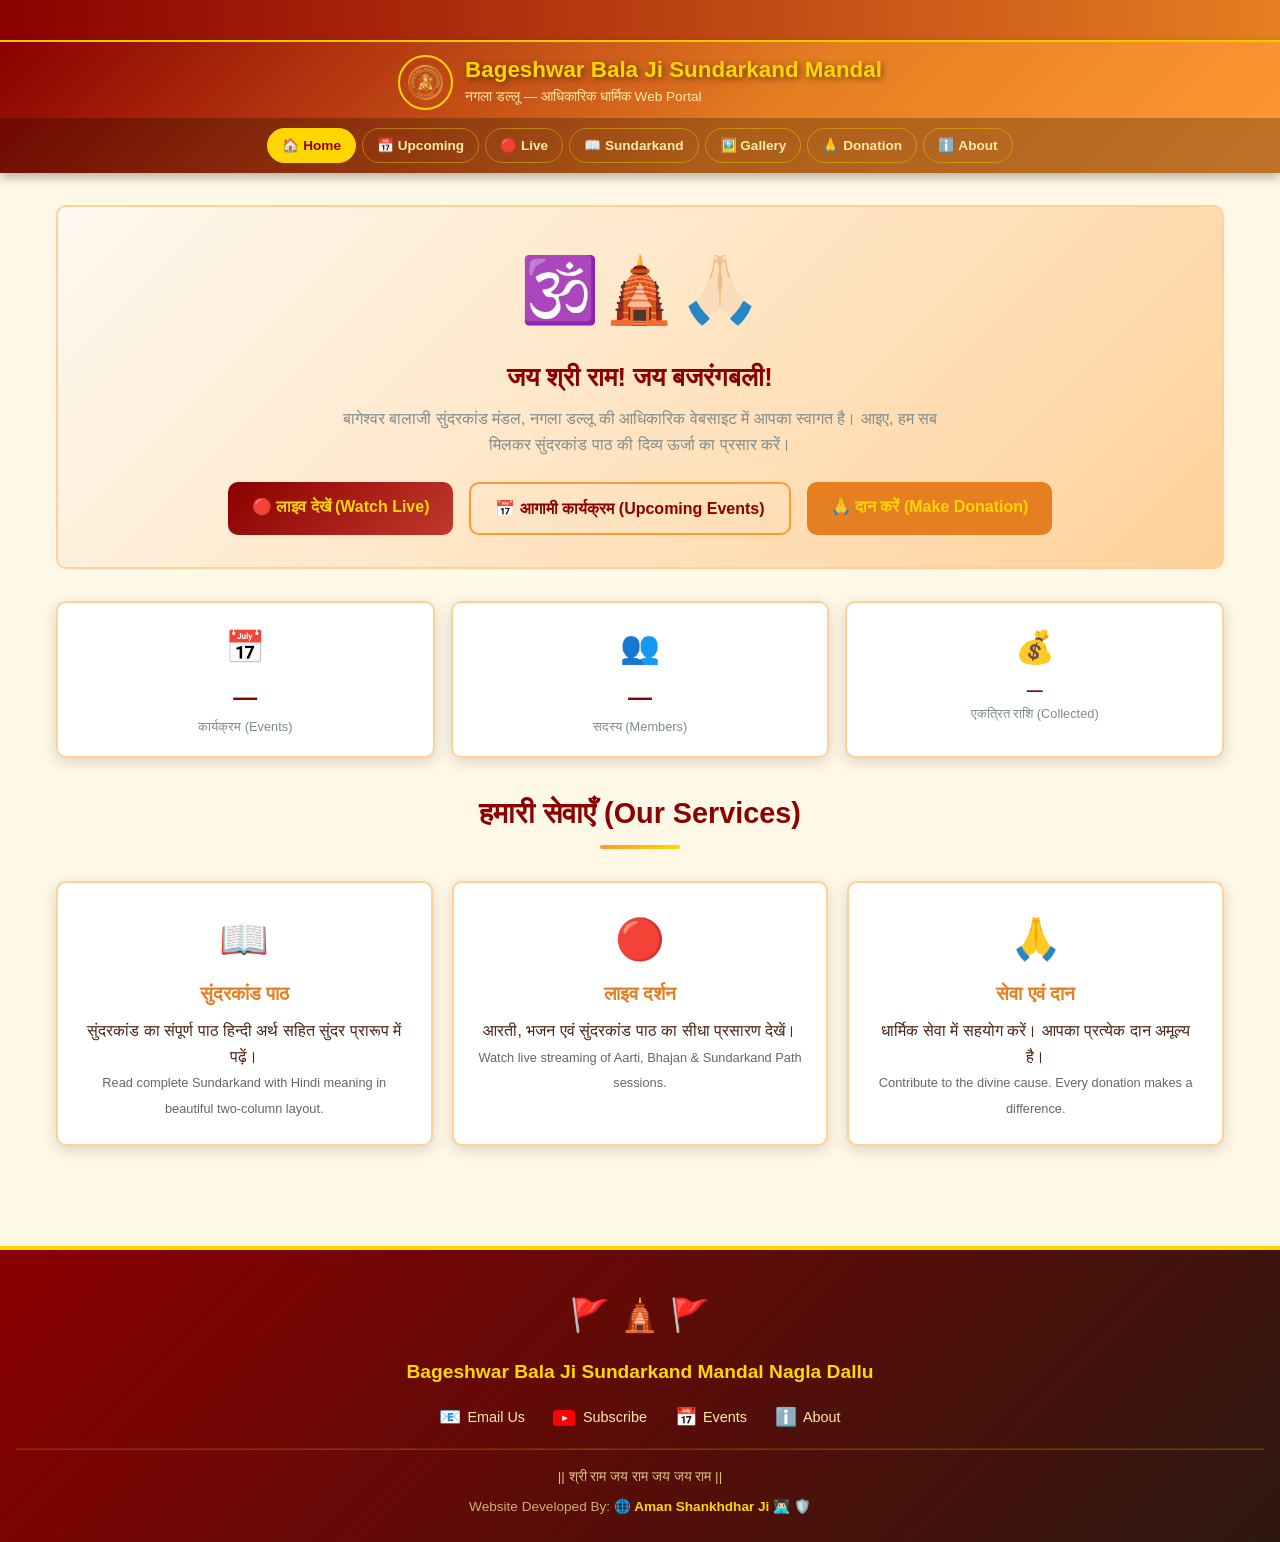
==== index.html @ 4678a565 "Finally Update index.html" ====
<!DOCTYPE html>
<html lang="hi">
  <head>
    <meta charset="UTF-8" />
    <meta name="viewport" content="width=device-width, initial-scale=1.0" />
    <meta name="description" content="बागेश्वर बालाजी सुंदरकांड मंडल, नगला डल्लू की आधिकारिक धार्मिक वेबसाइट। सुंदरकांड पाठ, लाइव दर्शन, कार्यक्रम एवं सेवा संबंधी जानकारी यहाँ उपलब्ध है।" />
    <title>बागेश्वर बालाजी सुंदरकांड मंडल, नगला डल्लू</title>
    <link rel="stylesheet" href="css/style.css" />
    <link rel="icon" href="assets/logo.png" type="image/png" />
  </head>
  <body>
    <!-- ─── ANNOUNCEMENT BAR ─── -->
    <div class="announcement-bar">
      <span class="marquee-text" id="marquee-text">
      🚩 जय श्री राम! बागेश्वर बालाजी सुंदरकांड मंडल, नगला डल्लू में आपका स्वागत है 🚩
      </span>
    </div>

    <!-- ─── HEADER ─── -->
    <header>
      <div class="header-top">
        <img
          src="assets/hanuman-banner.jpg"
          alt="Hanuman Banner"
          class="header-banner-img"
          onerror="this.style.display='none'"
        />
        <div class="header-logo-row">
          <img
            src="assets/logo.png"
            alt="Mandal Logo"
            class="header-logo"
            onerror="this.outerHTML='<span class=\'header-logo-fallback\'>🚩</span>'"
          />
          <div class="header-title-block">
            <div class="header-title">Bageshwar Bala Ji Sundarkand Mandal</div>
            <div class="header-subtitle">नगला डल्लू — आधिकारिक धार्मिक Web Portal</div>
          </div>
        </div>
      </div>
      <nav>
        <a href="index.html" class="active">🏠 Home</a>
        <a href="upcoming.html">📅 Upcoming</a>
        <a href="live.html">🔴 Live</a>
        <a href="sundarkand.html">📖 Sundarkand</a>
        <a href="gallery.html">🖼️ Gallery</a>
        <a href="donation.html">🙏 Donation</a>
        <a href="about.html">ℹ️ About</a>
        
      </nav>
    </header>

    <!-- ─── MAIN CONTENT ─── -->
    <main>
      <!-- Hero Section -->
      <div class="hero-section">
        <div class="hero-icon">🕉️🛕🙏🏻</div>
        <h1 class="hero-title">जय श्री राम! जय बजरंगबली!</h1>
        <p class="hero-text">
          बागेश्वर बालाजी सुंदरकांड मंडल, नगला डल्लू की आधिकारिक वेबसाइट में आपका स्वागत है।  
आइए, हम सब मिलकर सुंदरकांड पाठ की दिव्य ऊर्जा का प्रसार करें।
        </p>
        <div class="home-cta-row">
          <a href="live.html" class="btn btn-primary" style="width:auto; text-decoration:none;">
            🔴 लाइव देखें (Watch Live)
          </a>
          <a href="upcoming.html" class="btn btn-secondary" style="text-decoration:none;">
            📅 आगामी कार्यक्रम (Upcoming Events)
          </a>
          <a href="donation.html" class="btn btn-primary" style="width:auto; background:var(--saffron-dark); text-decoration:none;">
            🙏 दान करें (Make Donation)
          </a>
        </div>
      </div>

      <!-- Quick Stats -->
      <div class="stats-row">
        <div class="stat-box">
          <div class="stat-icon">📅</div>
          <div class="stat-number" id="stat-events">—</div>
          <div class="stat-label">कार्यक्रम (Events)</div>
        </div>
        <div class="stat-box">
          <div class="stat-icon">👥</div>
          <div class="stat-number" id="stat-members">—</div>
          <div class="stat-label">सदस्य (Members)</div>
        </div>
        <div class="stat-box">
          <div class="stat-icon">💰</div>
          <div class="stat-number" id="stat-collection" style="font-size:1rem;">—</div>
          <div class="stat-label">एकत्रित राशि (Collected)</div>
        </div>
      </div>

      <!-- Quick Navigation Cards -->
      <h2 class="section-title">हमारी सेवाएँ (Our Services)</h2>
      <div class="grid-3">
        <a href="sundarkand.html" class="card" style="text-align:center; text-decoration:none; display:block;">
          <div style="font-size:2.5rem; margin-bottom:0.5rem;">📖</div>
          <h3 class="card-title">सुंदरकांड पाठ</h3>
          <p style="line-height:1.6;">
  सुंदरकांड का संपूर्ण पाठ हिन्दी अर्थ सहित सुंदर प्रारूप में पढ़ें।
  <br>
  <span style="font-size:0.8rem; color:#666;">
     Read complete Sundarkand with Hindi meaning in beautiful two-column layout.
  </span>
</p>
        </a>
        <a href="live.html" class="card" style="text-align:center; text-decoration:none; display:block;">
          <div style="font-size:2.5rem; margin-bottom:0.5rem;">🔴</div>
          <h3 class="card-title">लाइव दर्शन</h3>
          <p style="line-height:1.6;">
  आरती, भजन एवं सुंदरकांड पाठ का सीधा प्रसारण देखें।
  <br>
  <span style="font-size:0.8rem; color:#666;">
    Watch live streaming of Aarti, Bhajan & Sundarkand Path sessions.
  </span>
          </p>
        </a>
        <a href="donation.html" class="card" style="text-align:center; text-decoration:none; display:block;">
          <div style="font-size:2.5rem; margin-bottom:0.5rem;">🙏</div>
          <h3 class="card-title">सेवा एवं दान</h3>
          <p style="line-height:1.6;">
  धार्मिक सेवा में सहयोग करें। आपका प्रत्येक दान अमूल्य है।
  <br>
  <span style="font-size:0.8rem; color:#666;">
    Contribute to the divine cause. Every donation makes a difference.
  </span>
          </p>
        </a>
      </div>
    </main>

    <!-- ─── FOOTER ─── -->
    <footer>
      <div class="footer-logo-row">
        <span class="footer-icon">🚩</span>
        <span class="footer-icon">🛕</span>
        <span class="footer-icon">🚩</span>
      </div>
      <div class="footer-mandal-name">Bageshwar Bala Ji Sundarkand Mandal Nagla Dallu</div>
      <div class="footer-links" 
     style="display:flex; justify-content:center; align-items:center; gap:28px; flex-wrap:wrap;">

  <!-- Email -->
  <a href="mailto:balajisundarkandnagladallu@gmail.com"
     style="display:flex; align-items:center; gap:6px; text-decoration:none;">
    <span style="font-size:18px;">📧</span>
    <span>Email Us</span>
  </a>

  <!-- YouTube -->
  <a href="https://www.youtube.com/@balajisundarkand"
     target="_blank" 
     rel="noopener"
     style="display:flex; align-items:center; gap:8px; text-decoration:none;">

    <!-- YouTube SVG Logo -->
    <svg viewBox="0 0 120 90"
         style="width:22px; height:auto; display:block;">
      <rect width="120" height="90" rx="20" fill="#FF0000"/>
      <polygon points="50,30 50,60 80,45" fill="white"/>
    </svg>

    <span>Subscribe</span>
  </a>

  <!-- Events -->
  <a href="upcoming.html"
     style="display:flex; align-items:center; gap:6px; text-decoration:none;">
    <span style="font-size:18px;">📅</span>
    <span>Events</span>
  </a>

  <!-- About -->
  <a href="about.html"
     style="display:flex; align-items:center; gap:6px; text-decoration:none;">
    <span style="font-size:18px;">ℹ️</span>
    <span>About</span>
  </a>

</div>
      <hr class="footer-divider" />
      <p style="font-size:0.85rem; opacity:0.8;">
        || श्री राम जय राम जय जय राम ||
      </p>
      <div class="footer-credit">Website Developed By: <strong> <a href="admin-login.html">🌐 Aman Shankhdhar Ji 👨🏻‍💻 🛡️</a></strong></div>
    </footer>

    <script type="module" src="js/home.js"></script>
  </body>
</html>
---- css/style.css ----
/* ============================================
   Bageshwar Bala Ji Sundarkand Mandal
   Main Stylesheet - Saffron & Gold Theme
   ============================================ */

/* CSS Variables */
:root {
  --saffron: #ff9933;
  --saffron-dark: #e67e22;
  --saffron-light: #ffd199;
  --gold: #ffd700;
  --gold-light: #ffeaa7;
  --red-dark: #8b0000;
  --red-medium: #c0392b;
  --bg-light: #fff8e7;
  --bg-cream: #fef9f0;
  --text-main: #4a2311;
  --text-muted: #7f8c8d;
  --white: #ffffff;
  --shadow: 0 4px 15px rgba(0, 0, 0, 0.15);
  --border-radius: 10px;
  --transition: all 0.3s ease;
}

/* ============================================
   RESET & BASE
   ============================================ */
*,
*::before,
*::after {
  box-sizing: border-box;
  margin: 0;
  padding: 0;
}

html {
  scroll-behavior: smooth;
}

body {
  font-family: "Segoe UI", Tahoma, Geneva, Verdana, sans-serif;
  background-color: var(--bg-light);
  color: var(--text-main);
  overflow-x: hidden;
  line-height: 1.6;
}

a {
  text-decoration: none;
  color: inherit;
}

img {
  max-width: 100%;
  display: block;
}

/* ============================================
   ANNOUNCEMENT BANNER
   ============================================ */
.announcement-bar {
  background: linear-gradient(90deg, var(--red-dark), var(--saffron-dark));
  color: var(--gold);
  padding: 8px 0;
  font-weight: bold;
  font-size: 0.95rem;
  white-space: nowrap;
  overflow: hidden;
  border-bottom: 2px solid var(--gold);
}

.announcement-bar .marquee-text {
  display: inline-block;
  animation: marqueeScroll 20s linear infinite;
  padding-left: 100%;
}

@keyframes marqueeScroll {
  0% {
    transform: translateX(0);
  }
  100% {
    transform: translateX(-100%);
  }
}

/* ============================================
   HEADER
   ============================================ */
header {
  background: linear-gradient(135deg, var(--red-dark) 0%, var(--saffron-dark) 60%, var(--saffron) 100%);
  color: var(--gold);
  text-align: center;
  position: sticky;
  top: 0;
  z-index: 999;
  box-shadow: 0 4px 10px rgba(0, 0, 0, 0.3);
}

.header-top {
  padding: 0.8rem 1rem 0.5rem;
}

.header-banner-img {
  width: 100%;
  max-height: 100px;
  object-fit: cover;
  border-radius: 0 0 8px 8px;
  margin-bottom: 0.5rem;
}

.header-logo-row {
  display: flex;
  align-items: center;
  justify-content: center;
  gap: 12px;
  flex-wrap: wrap;
}

.header-logo {
  width: 55px;
  height: 55px;
  border-radius: 50%;
  border: 2px solid var(--gold);
  object-fit: cover;
}

.header-logo-fallback {
  font-size: 2.5rem;
}

.header-title-block {
  text-align: left;
}

.header-title {
  font-size: 1.4rem;
  font-weight: 900;
  text-shadow: 2px 2px 6px rgba(0, 0, 0, 0.5);
  line-height: 1.2;
  color: var(--gold);
}

.header-subtitle {
  font-size: 0.85rem;
  color: var(--gold-light);
  margin-top: 2px;
}

/* ============================================
   NAVIGATION
   ============================================ */
nav {
  background: rgba(0, 0, 0, 0.25);
  padding: 0.6rem 0.5rem;
  display: flex;
  flex-wrap: wrap;
  justify-content: center;
  gap: 6px;
}

nav a {
  color: var(--gold-light);
  border: 1px solid rgba(255, 215, 0, 0.4);
  padding: 6px 14px;
  border-radius: 20px;
  font-size: 0.85rem;
  font-weight: 600;
  transition: var(--transition);
  white-space: nowrap;
}

nav a:hover,
nav a.active {
  background-color: var(--gold);
  color: var(--red-dark);
  border-color: var(--gold);
}

/* ============================================
   MAIN CONTENT AREA
   ============================================ */
main {
  max-width: 1200px;
  margin: 0 auto;
  padding: 2rem 1rem;
  min-height: calc(100vh - 300px);
}

/* ============================================
   SECTION TITLES
   ============================================ */
.section-title {
  text-align: center;
  color: var(--red-dark);
  font-size: 1.8rem;
  font-weight: 800;
  margin-bottom: 2rem;
  position: relative;
  padding-bottom: 0.8rem;
}

.section-title::after {
  content: "";
  position: absolute;
  bottom: 0;
  left: 50%;
  transform: translateX(-50%);
  width: 80px;
  height: 4px;
  background: linear-gradient(90deg, var(--saffron), var(--gold));
  border-radius: 2px;
}

/* ============================================
   CARDS
   ============================================ */
.card {
  background: var(--white);
  border: 2px solid var(--saffron-light);
  border-radius: var(--border-radius);
  padding: 1.5rem;
  margin-bottom: 1.2rem;
  box-shadow: var(--shadow);
  transition: var(--transition);
}

.card:hover {
  transform: translateY(-2px);
  box-shadow: 0 8px 25px rgba(0, 0, 0, 0.2);
  border-color: var(--saffron);
}

.card-title {
  font-size: 1.2rem;
  font-weight: 700;
  color: var(--saffron-dark);
  margin-bottom: 0.5rem;
}

.card-meta {
  font-size: 0.9rem;
  color: var(--text-muted);
  margin-bottom: 0.3rem;
}

/* ============================================
   BUTTONS
   ============================================ */
.btn {
  display: inline-block;
  padding: 0.75rem 1.5rem;
  border-radius: var(--border-radius);
  font-size: 1rem;
  font-weight: 700;
  cursor: pointer;
  transition: var(--transition);
  border: none;
  text-align: center;
}

.btn-primary {
  background: linear-gradient(135deg, var(--red-dark), var(--red-medium));
  color: var(--gold);
  width: 100%;
}

.btn-primary:hover {
  background: linear-gradient(135deg, var(--saffron-dark), var(--saffron));
  color: var(--white);
  transform: translateY(-1px);
}

.btn-secondary {
  background: transparent;
  color: var(--red-dark);
  border: 2px solid var(--saffron);
}

.btn-secondary:hover {
  background: var(--saffron);
  color: var(--white);
}

.btn-success {
  background: #27ae60;
  color: var(--white);
  padding: 0.4rem 1rem;
  font-size: 0.85rem;
  border-radius: 5px;
  border: none;
  cursor: pointer;
}

.btn-success:hover {
  background: #1e8449;
}

.btn-danger {
  background: #e74c3c;
  color: var(--white);
  padding: 0.4rem 1rem;
  font-size: 0.85rem;
  border-radius: 5px;
  border: none;
  cursor: pointer;
}

.btn-sm {
  padding: 0.4rem 1rem;
  font-size: 0.85rem;
  width: auto;
}

/* ============================================
   FORMS
   ============================================ */
.form-group {
  margin-bottom: 1.2rem;
}

.form-group label {
  display: block;
  margin-bottom: 0.4rem;
  font-weight: 600;
  color: var(--red-dark);
  font-size: 0.95rem;
}

.form-control {
  width: 100%;
  padding: 0.75rem 1rem;
  border: 2px solid var(--saffron-light);
  border-radius: 8px;
  font-size: 1rem;
  color: var(--text-main);
  background: var(--white);
  transition: var(--transition);
  outline: none;
}

.form-control:focus {
  border-color: var(--saffron);
  box-shadow: 0 0 0 3px rgba(255, 153, 51, 0.2);
}

.form-check {
  display: flex;
  align-items: center;
  gap: 0.5rem;
  margin-bottom: 1rem;
}

.form-check input[type="checkbox"] {
  width: 18px;
  height: 18px;
  cursor: pointer;
  accent-color: var(--saffron);
}

.form-check label {
  font-size: 0.95rem;
  cursor: pointer;
}

.form-error {
  color: #e74c3c;
  font-size: 0.85rem;
  margin-top: 0.3rem;
  display: none;
}

/* ============================================
   GRIDS
   ============================================ */
.grid-2 {
  display: grid;
  grid-template-columns: 1fr;
  gap: 1.5rem;
}

.grid-3 {
  display: grid;
  grid-template-columns: 1fr;
  gap: 1.2rem;
}

@media (min-width: 640px) {
  .grid-2 {
    grid-template-columns: repeat(2, 1fr);
  }
  .grid-3 {
    grid-template-columns: repeat(2, 1fr);
  }
}

@media (min-width: 1024px) {
  .grid-3 {
    grid-template-columns: repeat(3, 1fr);
  }
}

/* ============================================
   BADGES & STATUS
   ============================================ */
.badge {
  display: inline-block;
  padding: 3px 10px;
  border-radius: 20px;
  font-size: 0.78rem;
  font-weight: 700;
  text-transform: uppercase;
}

.badge-pending {
  background: #f39c12;
  color: var(--white);
}

.badge-verified {
  background: #27ae60;
  color: var(--white);
}

.badge-online {
  background: #2980b9;
  color: var(--white);
}

.badge-offline {
  background: #7f8c8d;
  color: var(--white);
}

/* ============================================
   LOADING SPINNER
   ============================================ */
.loading-container {
  text-align: center;
  padding: 3rem;
  color: var(--text-muted);
}

.spinner {
  width: 50px;
  height: 50px;
  border: 5px solid var(--saffron-light);
  border-top-color: var(--saffron);
  border-radius: 50%;
  animation: spin 0.8s linear infinite;
  margin: 0 auto 1rem;
}

@keyframes spin {
  to {
    transform: rotate(360deg);
  }
}

/* ============================================
   ALERTS / TOAST
   ============================================ */
.alert {
  padding: 1rem 1.2rem;
  border-radius: 8px;
  margin-bottom: 1rem;
  font-weight: 600;
  display: flex;
  align-items: center;
  gap: 0.5rem;
}

.alert-success {
  background: #d5f5e3;
  color: #1e8449;
  border-left: 4px solid #27ae60;
}

.alert-error {
  background: #fadbd8;
  color: #922b21;
  border-left: 4px solid #e74c3c;
}

.alert-info {
  background: #d6eaf8;
  color: #1a5276;
  border-left: 4px solid #2980b9;
}

/* Toast Notification */
.toast {
  position: fixed;
  bottom: 20px;
  right: 20px;
  background: var(--red-dark);
  color: var(--gold);
  padding: 1rem 1.5rem;
  border-radius: 8px;
  box-shadow: 0 5px 20px rgba(0, 0, 0, 0.3);
  z-index: 9999;
  font-weight: 600;
  transform: translateY(100px);
  opacity: 0;
  transition: all 0.4s ease;
  max-width: 300px;
}

.toast.show {
  transform: translateY(0);
  opacity: 1;
}

/* ============================================
   HOME PAGE
   ============================================ */
.hero-section {
  text-align: center;
  padding: 2rem 1rem;
  background: linear-gradient(135deg, var(--bg-cream), var(--saffron-light));
  border-radius: var(--border-radius);
  border: 2px solid var(--saffron-light);
  margin-bottom: 2rem;
}

.hero-icon {
  font-size: 4rem;
  margin-bottom: 1rem;
  animation: pulse 2s infinite;
}

@keyframes pulse {
  0%, 100% { transform: scale(1); }
  50% { transform: scale(1.08); }
}

.hero-title {
  font-size: 1.6rem;
  color: var(--red-dark);
  font-weight: 800;
  margin-bottom: 0.5rem;
}

.hero-text {
  color: var(--text-muted);
  font-size: 1rem;
  max-width: 600px;
  margin: 0 auto 1.5rem;
}

.home-cta-row {
  display: flex;
  gap: 1rem;
  justify-content: center;
  flex-wrap: wrap;
}

.home-cta-row .btn {
  min-width: 160px;
  width: auto;
}

.stats-row {
  display: grid;
  grid-template-columns: repeat(3, 1fr);
  gap: 1rem;
  margin-bottom: 2rem;
}

.stat-box {
  background: var(--white);
  border: 2px solid var(--saffron-light);
  border-radius: var(--border-radius);
  padding: 1.2rem;
  text-align: center;
  box-shadow: var(--shadow);
}

.stat-box .stat-icon {
  font-size: 2rem;
  margin-bottom: 0.3rem;
}

.stat-box .stat-number {
  font-size: 1.5rem;
  font-weight: 800;
  color: var(--red-dark);
}

.stat-box .stat-label {
  font-size: 0.8rem;
  color: var(--text-muted);
}

/* ============================================
   LIVE PAGE
   ============================================ */
.live-badge {
  display: inline-block;
  background: #e74c3c;
  color: white;
  padding: 4px 12px;
  border-radius: 20px;
  font-size: 0.8rem;
  font-weight: 700;
  margin-bottom: 1rem;
  animation: blink 1.2s infinite;
}

@keyframes blink {
  0%, 100% { opacity: 1; }
  50% { opacity: 0.4; }
}

.video-embed-wrapper {
  position: relative;
  padding-bottom: 56.25%;
  height: 0;
  overflow: hidden;
  border-radius: var(--border-radius);
  border: 3px solid var(--saffron);
  margin-bottom: 2rem;
}

.video-embed-wrapper iframe {
  position: absolute;
  top: 0;
  left: 0;
  width: 100%;
  height: 100%;
}

.live-soon-box {
  background: linear-gradient(135deg, #1a1a2e, #16213e);
  color: var(--gold);
  border-radius: var(--border-radius);
  padding: 4rem 2rem;
  text-align: center;
  border: 3px solid var(--saffron);
  margin-bottom: 2rem;
}

.live-soon-box .live-icon {
  font-size: 4rem;
  margin-bottom: 1rem;
}

.live-soon-box h3 {
  font-size: 1.5rem;
  color: var(--gold);
  margin-bottom: 0.5rem;
}

.live-soon-box p {
  color: #bdc3c7;
}

.past-live-card {
  background: var(--white);
  border: 2px solid var(--saffron-light);
  border-radius: var(--border-radius);
  overflow: hidden;
  box-shadow: var(--shadow);
  transition: var(--transition);
}

.past-live-card:hover {
  transform: translateY(-3px);
  border-color: var(--saffron);
}

.past-live-thumb {
  background: linear-gradient(135deg, #1a1a2e, #2c3e50);
  height: 140px;
  display: flex;
  align-items: center;
  justify-content: center;
  font-size: 3rem;
  color: var(--gold);
}

.past-live-info {
  padding: 1rem;
}

.past-live-info h4 {
  font-size: 1rem;
  color: var(--text-main);
  margin-bottom: 0.4rem;
}

.past-live-info p {
  font-size: 0.85rem;
  color: var(--text-muted);
  margin-bottom: 0.8rem;
}

/* ============================================
   SUNDARKAND PAGE
   ============================================ */
.sundarkand-controls {
  display: flex;
  flex-wrap: wrap;
  gap: 0.7rem;
  justify-content: center;
  margin-bottom: 1.5rem;
  background: var(--white);
  padding: 1rem;
  border-radius: var(--border-radius);
  border: 2px solid var(--saffron-light);
  box-shadow: var(--shadow);
}

.sundarkand-controls .ctrl-btn {
  background: var(--saffron);
  color: var(--white);
  border: none;
  padding: 0.5rem 1rem;
  border-radius: 20px;
  font-size: 0.9rem;
  font-weight: 600;
  cursor: pointer;
  transition: var(--transition);
}

.sundarkand-controls .ctrl-btn:hover {
  background: var(--saffron-dark);
  transform: scale(1.05);
}

.sundarkand-controls .ctrl-btn.active {
  background: var(--red-dark);
}

.sundarkand-reader {
  background: var(--white);
  border: 2px solid var(--gold);
  border-radius: var(--border-radius);
  padding: 2rem;
  box-shadow: var(--shadow);
  transition: var(--transition);
}

.sundarkand-reader.dark-mode {
  background: #1a1a2e;
  border-color: #34495e;
  color: #ecf0f1;
}

.verse-block {
  padding: 1.5rem 0;
  border-bottom: 1px dashed var(--saffron-light);
}

.verse-block:last-child {
  border-bottom: none;
}

.verse-number {
  background: var(--saffron);
  color: var(--white);
  width: 32px;
  height: 32px;
  border-radius: 50%;
  display: flex;
  align-items: center;
  justify-content: center;
  font-size: 0.85rem;
  font-weight: 700;
  margin-bottom: 1rem;
}

.verse-columns {
  display: grid;
  grid-template-columns: 1fr;
  gap: 1rem;
}

@media (min-width: 768px) {
  .verse-columns {
    grid-template-columns: 1fr 1fr;
    gap: 2rem;
  }
}

.verse-sanskrit {
  font-size: 1.1em;
  color: var(--red-dark);
  font-weight: 600;
  line-height: 1.8;
}

.dark-mode .verse-sanskrit {
  color: var(--gold);
}

.verse-hindi {
  color: var(--text-main);
  line-height: 1.8;
  font-size: 0.95em;
}

.dark-mode .verse-hindi {
  color: #bdc3c7;
}

.verse-divider-label {
  text-align: center;
  font-size: 0.8rem;
  color: var(--text-muted);
  font-weight: 600;
  margin-bottom: 0.5rem;
  text-transform: uppercase;
  letter-spacing: 1px;
}

@media (min-width: 768px) {
  .verse-divider-label {
    display: none;
  }
}

/* ============================================
   GALLERY PAGE
   ============================================ */
.gallery-grid {
  display: grid;
  grid-template-columns: repeat(auto-fill, minmax(220px, 1fr));
  gap: 1.2rem;
}

.gallery-item {
  background: var(--white);
  border: 2px solid var(--saffron-light);
  border-radius: var(--border-radius);
  overflow: hidden;
  box-shadow: var(--shadow);
  transition: var(--transition);
  cursor: pointer;
}

.gallery-item:hover {
  transform: scale(1.03);
  border-color: var(--gold);
}

.gallery-item-img {
  width: 100%;
  height: 200px;
  object-fit: cover;
  display: block;
}

.gallery-item-placeholder {
  width: 100%;
  height: 200px;
  background: linear-gradient(135deg, var(--saffron-light), var(--gold-light));
  display: flex;
  align-items: center;
  justify-content: center;
  font-size: 4rem;
}

.gallery-item-caption {
  padding: 0.7rem 1rem;
  background: var(--saffron);
  color: var(--white);
  font-weight: 600;
  font-size: 0.9rem;
  text-align: center;
}

/* Lightbox */
.lightbox-overlay {
  display: none;
  position: fixed;
  inset: 0;
  background: rgba(0, 0, 0, 0.9);
  z-index: 9999;
  align-items: center;
  justify-content: center;
  flex-direction: column;
  padding: 1rem;
}

.lightbox-overlay.active {
  display: flex;
}

.lightbox-overlay img {
  max-width: 90vw;
  max-height: 80vh;
  border-radius: 8px;
  border: 3px solid var(--gold);
  object-fit: contain;
}

.lightbox-close {
  position: absolute;
  top: 20px;
  right: 25px;
  color: var(--white);
  font-size: 2.5rem;
  cursor: pointer;
  line-height: 1;
}

.lightbox-caption {
  color: var(--gold);
  margin-top: 1rem;
  font-size: 1.1rem;
  font-weight: 600;
  text-align: center;
}

/* ============================================
   DONATION PAGE
   ============================================ */
.donation-total-box {
  background: linear-gradient(135deg, var(--red-dark), var(--saffron-dark));
  color: var(--white);
  padding: 2rem;
  border-radius: var(--border-radius);
  text-align: center;
  margin-bottom: 2rem;
  box-shadow: var(--shadow);
}

.donation-total-box .total-label {
  font-size: 1rem;
  opacity: 0.9;
  margin-bottom: 0.5rem;
}

.donation-total-box .total-amount {
  font-size: 2.5rem;
  font-weight: 900;
  color: var(--gold);
}

.donation-total-box .total-sub {
  font-size: 0.85rem;
  opacity: 0.8;
  margin-top: 0.3rem;
}

.donation-card {
  display: flex;
  justify-content: space-between;
  align-items: center;
  flex-wrap: wrap;
  gap: 0.5rem;
}

.donation-card-info h4 {
  font-size: 1rem;
  color: var(--text-main);
}

.donation-card-info p {
  font-size: 0.85rem;
  color: var(--text-muted);
}

.donation-card-amount {
  font-size: 1.3rem;
  font-weight: 800;
  color: var(--red-dark);
}

/* QR Modal */
.modal-overlay {
  display: none;
  position: fixed;
  inset: 0;
  background: rgba(0, 0, 0, 0.8);
  z-index: 9999;
  align-items: center;
  justify-content: center;
}

.modal-overlay.active {
  display: flex;
}

.modal-box {
  background: var(--white);
  border-radius: var(--border-radius);
  padding: 2rem;
  max-width: 420px;
  width: 90%;
  text-align: center;
  border: 3px solid var(--saffron);
  animation: modalPop 0.3s ease;
}

@keyframes modalPop {
  from {
    transform: scale(0.8);
    opacity: 0;
  }
  to {
    transform: scale(1);
    opacity: 1;
  }
}

.modal-box h3 {
  color: var(--red-dark);
  font-size: 1.3rem;
  margin-bottom: 1rem;
}

.qr-image {
  width: 200px;
  height: 200px;
  border: 3px solid var(--saffron);
  border-radius: 8px;
  object-fit: cover;
  margin: 1rem auto;
}

.qr-fallback {
  font-size: 8rem;
  margin: 1rem 0;
  line-height: 1;
}

.modal-box .upi-id {
  background: var(--bg-light);
  padding: 0.5rem 1rem;
  border-radius: 5px;
  font-weight: 700;
  color: var(--red-dark);
  margin: 1rem 0;
  font-size: 1.1rem;
  border: 1px dashed var(--saffron);
}

.modal-box p {
  color: var(--text-muted);
  font-size: 0.9rem;
  margin-bottom: 1.5rem;
}

/* ============================================
   ABOUT PAGE
   ============================================ */
.member-card {
  background: var(--white);
  border: 2px solid var(--saffron-light);
  border-radius: var(--border-radius);
  padding: 1.5rem;
  text-align: center;
  box-shadow: var(--shadow);
  transition: var(--transition);
}

.member-card:hover {
  border-color: var(--saffron);
  transform: translateY(-3px);
}

.member-photo-wrap {
  width: 100px;
  height: 100px;
  border-radius: 50%;
  border: 3px solid var(--saffron);
  overflow: hidden;
  margin: 0 auto 1rem;
  background: var(--saffron-light);
  display: flex;
  align-items: center;
  justify-content: center;
  font-size: 2.5rem;
}

.member-photo-wrap img {
  width: 100%;
  height: 100%;
  object-fit: cover;
}

.member-name {
  font-size: 1rem;
  font-weight: 700;
  color: var(--text-main);
  margin-bottom: 0.3rem;
}

.member-position {
  font-size: 0.85rem;
  color: var(--saffron-dark);
  font-weight: 600;
  margin-bottom: 0.3rem;
}

.member-contact {
  font-size: 0.82rem;
  color: var(--text-muted);
}

.about-info-box {
  background: linear-gradient(135deg, var(--bg-cream), var(--saffron-light));
  border: 2px solid var(--saffron-light);
  border-radius: var(--border-radius);
  padding: 2rem;
  margin-bottom: 2rem;
  text-align: center;
}

.about-info-box h3 {
  color: var(--red-dark);
  font-size: 1.4rem;
  margin-bottom: 1rem;
}

.about-info-box p {
  color: var(--text-main);
  line-height: 1.8;
  margin-bottom: 0.8rem;
}

/* ============================================
   ADMIN LOGIN PAGE
   ============================================ */
.admin-login-wrap {
  max-width: 400px;
  margin: 5% auto;
}

.admin-login-header {
  text-align: center;
  margin-bottom: 2rem;
}

.admin-login-header .admin-icon {
  font-size: 4rem;
  margin-bottom: 0.5rem;
}

.admin-login-header h2 {
  color: var(--red-dark);
  font-size: 1.5rem;
}

.admin-login-header p {
  color: var(--text-muted);
  font-size: 0.9rem;
}

/* ============================================
   ADMIN DASHBOARD PAGE
   ============================================ */
.admin-header {
  background: linear-gradient(135deg, var(--red-dark), #2c3e50);
  color: var(--gold);
  padding: 1rem 1.5rem;
  display: flex;
  justify-content: space-between;
  align-items: center;
  flex-wrap: wrap;
  gap: 1rem;
  position: sticky;
  top: 0;
  z-index: 100;
}

.admin-header h1 {
  font-size: 1.2rem;
  font-weight: 700;
}

.admin-stats-grid {
  display: grid;
  grid-template-columns: repeat(2, 1fr);
  gap: 1rem;
  margin-bottom: 2rem;
}

@media (min-width: 768px) {
  .admin-stats-grid {
    grid-template-columns: repeat(4, 1fr);
  }
}

.admin-stat-card {
  background: var(--white);
  border: 2px solid var(--saffron-light);
  border-radius: var(--border-radius);
  padding: 1.2rem;
  text-align: center;
  box-shadow: var(--shadow);
}

.admin-stat-card .a-stat-icon {
  font-size: 2rem;
  margin-bottom: 0.5rem;
}

.admin-stat-card .a-stat-value {
  font-size: 1.5rem;
  font-weight: 800;
  color: var(--red-dark);
}

.admin-stat-card .a-stat-label {
  font-size: 0.78rem;
  color: var(--text-muted);
  font-weight: 600;
}

/* Admin Tabs */
.admin-tabs {
  display: flex;
  flex-wrap: wrap;
  gap: 0.5rem;
  margin-bottom: 2rem;
  border-bottom: 2px solid var(--saffron-light);
  padding-bottom: 0.5rem;
}

.admin-tab-btn {
  background: transparent;
  border: 2px solid var(--saffron-light);
  color: var(--text-main);
  padding: 0.5rem 1rem;
  border-radius: 20px;
  font-size: 0.9rem;
  font-weight: 600;
  cursor: pointer;
  transition: var(--transition);
}

.admin-tab-btn.active,
.admin-tab-btn:hover {
  background: var(--saffron);
  color: var(--white);
  border-color: var(--saffron);
}

.admin-tab-pane {
  display: none;
}

.admin-tab-pane.active {
  display: block;
  animation: fadeIn 0.3s ease;
}

@keyframes fadeIn {
  from { opacity: 0; transform: translateY(5px); }
  to { opacity: 1; transform: translateY(0); }
}

/* Admin Table */
.admin-table-wrap {
  overflow-x: auto;
  border-radius: var(--border-radius);
  border: 2px solid var(--saffron-light);
  box-shadow: var(--shadow);
}

.admin-table {
  width: 100%;
  border-collapse: collapse;
  background: var(--white);
  min-width: 600px;
}

.admin-table thead tr {
  background: linear-gradient(90deg, var(--red-dark), var(--saffron-dark));
}

.admin-table th {
  color: var(--gold);
  font-weight: 700;
  padding: 0.9rem 1rem;
  text-align: left;
  font-size: 0.9rem;
  white-space: nowrap;
}

.admin-table td {
  padding: 0.8rem 1rem;
  border-bottom: 1px solid var(--saffron-light);
  font-size: 0.9rem;
  vertical-align: middle;
}

.admin-table tr:last-child td {
  border-bottom: none;
}

.admin-table tr:nth-child(even) {
  background: var(--bg-cream);
}

.admin-table tr:hover {
  background: var(--saffron-light);
}

/* Admin Form Add */
.admin-form-section {
  background: var(--white);
  border: 2px solid var(--saffron-light);
  border-radius: var(--border-radius);
  padding: 1.5rem;
  margin-bottom: 2rem;
  box-shadow: var(--shadow);
}

.admin-form-section h3 {
  color: var(--red-dark);
  font-size: 1.1rem;
  margin-bottom: 1rem;
  padding-bottom: 0.5rem;
  border-bottom: 2px solid var(--saffron-light);
}

/* ============================================
   FOOTER
   ============================================ */
footer {
  background: linear-gradient(135deg, var(--red-dark), #2c1810);
  color: var(--gold-light);
  text-align: center;
  padding: 2.5rem 1rem 1.5rem;
  margin-top: 3rem;
  border-top: 4px solid var(--gold);
}

.footer-logo-row {
  display: flex;
  align-items: center;
  justify-content: center;
  gap: 10px;
  margin-bottom: 1rem;
}

.footer-logo-row .footer-icon {
  font-size: 2rem;
}

.footer-mandal-name {
  font-size: 1.2rem;
  font-weight: 800;
  color: var(--gold);
  margin-bottom: 1rem;
}

.footer-links {
  display: flex;
  justify-content: center;
  gap: 1.5rem;
  flex-wrap: wrap;
  margin-bottom: 1rem;
}

.footer-links a {
  color: var(--gold-light);
  font-size: 0.9rem;
  transition: var(--transition);
}

.footer-links a:hover {
  color: var(--gold);
  text-decoration: underline;
}

.footer-divider {
  border-color: rgba(255, 215, 0, 0.2);
  margin: 1rem 0;
}

.footer-credit {
  font-size: 0.85rem;
  color: rgba(255, 238, 170, 0.7);
  margin-top: 0.5rem;
}

.footer-credit strong {
  color: var(--gold);
}

/* ============================================
   UTILITY CLASSES
   ============================================ */
.text-center { text-align: center; }
.text-gold { color: var(--gold); }
.text-red { color: var(--red-dark); }
.text-saffron { color: var(--saffron); }
.text-muted { color: var(--text-muted); }
.mt-1 { margin-top: 0.5rem; }
.mt-2 { margin-top: 1rem; }
.mt-3 { margin-top: 1.5rem; }
.mt-4 { margin-top: 2rem; }
.mb-1 { margin-bottom: 0.5rem; }
.mb-2 { margin-bottom: 1rem; }
.mb-3 { margin-bottom: 1.5rem; }
.mb-4 { margin-bottom: 2rem; }
.d-none { display: none !important; }
.d-flex { display: flex; }
.gap-1 { gap: 0.5rem; }
.gap-2 { gap: 1rem; }
.fw-bold { font-weight: 700; }

/* ============================================
   RESPONSIVE OVERRIDES
   ============================================ */
@media (max-width: 480px) {
  .header-title { font-size: 1.1rem; }
  .section-title { font-size: 1.4rem; }
  .donation-total-box .total-amount { font-size: 2rem; }
  .stats-row { grid-template-columns: repeat(3, 1fr); }
  .stat-box .stat-number { font-size: 1.2rem; }
  main { padding: 1.5rem 0.8rem; }
}
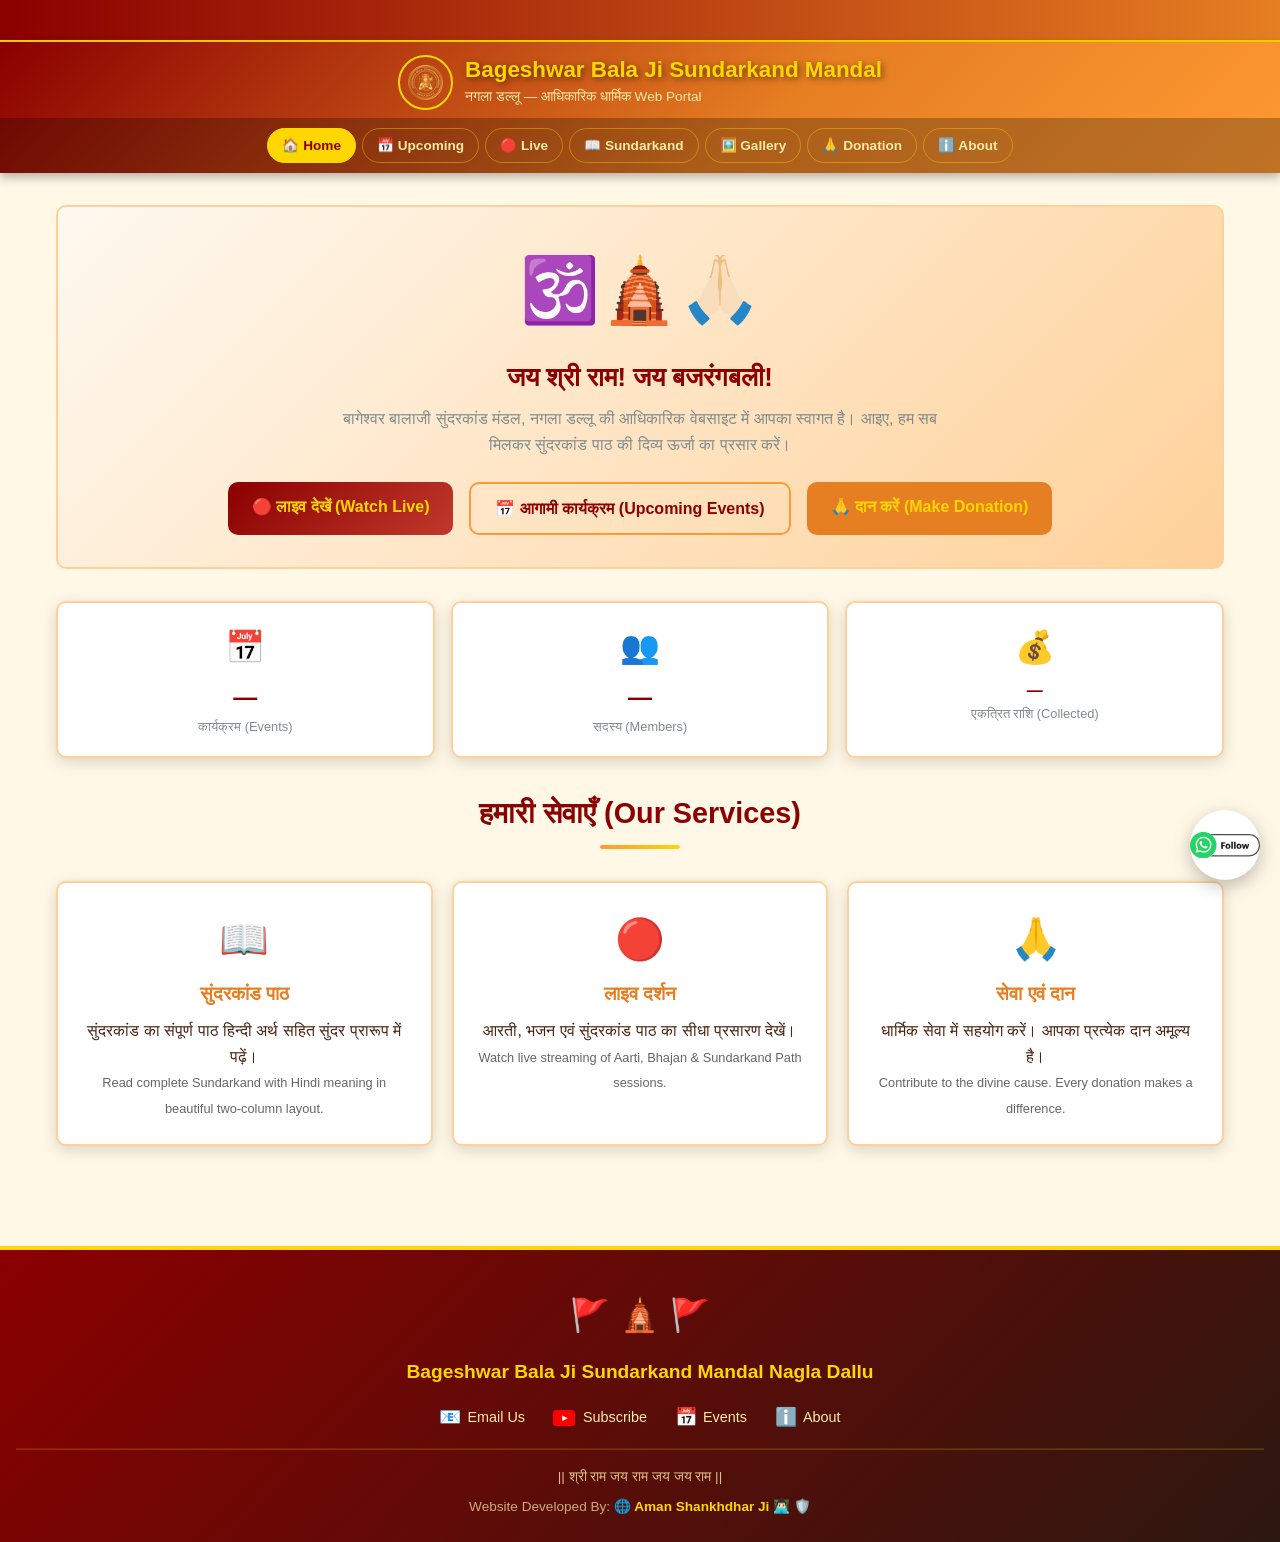
==== commit 888a3843: "All issues fix Update index.html Admin, whatsapp, Hindi" ====
--- a/index.html
+++ b/index.html
@@ -188,5 +188,42 @@
     </footer>
 
     <script type="module" src="js/home.js"></script>
+  <!-- Floating WhatsApp Button START -->
+<style>
+@keyframes floatWhatsapp {
+  0% { transform: translateY(0px); }
+  50% { transform: translateY(-6px); }
+  100% { transform: translateY(0px); }
+}
+</style>
+
+<a href="https://chat.whatsapp.com/KI2jvB22PejKQcpKCHP8Ee?mode=gi_t"
+   target="_blank"
+   title="हमारे व्हाट्सएप ग्रुप से जुड़ें"
+   style="
+     position:fixed;
+     bottom:20px;
+     right:20px;
+     width:70px;
+     height:70px;
+     display:flex;
+     align-items:center;
+     justify-content:center;
+     border-radius:50%;
+     background:#ffffff;
+     box-shadow:0 6px 18px rgba(0,0,0,0.25);
+     z-index:9999;
+     animation:floatWhatsapp 2s ease-in-out infinite;
+     transition:all 0.3s ease;
+     text-decoration:none;
+   "
+   onmouseover="this.style.transform='scale(1.1)'"
+   onmouseout="this.style.transform='scale(1)'"
+>
+<svg xmlns="http://www.w3.org/2000/svg" shape-rendering="geometricPrecision" text-rendering="geometricPrecision" image-rendering="optimizeQuality" fill-rule="evenodd" clip-rule="evenodd" viewBox="0 0 511.935 193.898"><path fill="#fff" d="M160.363 23.664h269.866c34.911 0 57.219 18.917 66.95 43.132 3.822 9.51 5.733 19.829 5.733 30.146 0 10.316-1.912 20.636-5.734 30.147-9.733 24.22-32.043 43.144-66.949 43.144H160.393a97.399 97.399 0 0020.485-24.851c12.406-21.487 16.62-47.692 9.701-73.514-5.214-19.456-16.012-35.945-30.216-48.204z"/><path fill="#4D4D4D" fill-rule="nonzero" d="M148.029 14.606h282.2c39.201 0 64.32 21.416 75.336 48.828 4.247 10.568 6.37 22.038 6.37 33.508 0 11.47-2.124 22.94-6.371 33.509-11.019 27.418-36.14 48.84-75.335 48.84H148.113a96.393 96.393 0 0012.28-9.058h269.836c34.906 0 57.216-18.924 66.949-43.144 3.822-9.511 5.734-19.831 5.734-30.147 0-10.317-1.911-20.636-5.733-30.146-9.731-24.215-32.039-43.132-66.95-43.132H160.363a97.651 97.651 0 00-12.334-9.058z"/><path fill="#1A1A1A" fill-rule="nonzero" d="M228.229 122.841V74.987h29.886v8.952h-17.906V95.34h13.59v8.887h-13.59v18.614h-11.98zm49.079.515c-3.306 0-6.108-.515-8.416-1.534-2.308-1.02-4.165-2.416-5.561-4.198-1.395-1.782-2.404-3.832-3.027-6.14-.622-2.308-.923-4.745-.902-7.321.065-3.821.892-7.042 2.48-9.661 1.589-2.619 3.768-4.605 6.538-5.958 2.769-1.352 5.946-2.029 9.532-2.029 4.422 0 7.954.881 10.584 2.641 2.63 1.761 4.509 4.09 5.646 6.989 1.138 2.898 1.675 6.065 1.611 9.499-.043 3.843-.848 7.075-2.426 9.705-1.578 2.63-3.757 4.626-6.527 5.979-2.769 1.352-5.947 2.028-9.532 2.028zm.257-8.05c2.297 0 3.897-.848 4.788-2.534.891-1.685 1.331-4.229 1.331-7.643 0-1.932-.183-3.703-.547-5.303-.365-1.599-.977-2.876-1.836-3.832-.859-.955-2.039-1.427-3.543-1.427-2.34 0-3.961.847-4.873 2.544-.912 1.695-1.374 4.175-1.374 7.438 0 1.976.193 3.779.569 5.411.376 1.632.998 2.931 1.878 3.897.881.966 2.083 1.449 3.607 1.449zm24.475 7.535V70.542h11.658v52.299H302.04zm20.289 0V70.542h11.657v52.299h-11.657zm35.81.515c-3.306 0-6.108-.515-8.416-1.534-2.308-1.02-4.165-2.416-5.561-4.198-1.395-1.782-2.404-3.832-3.027-6.14-.622-2.308-.923-4.745-.902-7.321.065-3.821.892-7.042 2.48-9.661 1.589-2.619 3.768-4.605 6.538-5.958 2.769-1.352 5.946-2.029 9.532-2.029 4.422 0 7.954.881 10.584 2.641 2.63 1.761 4.509 4.09 5.646 6.989 1.138 2.898 1.675 6.065 1.611 9.499-.043 3.843-.848 7.075-2.426 9.705-1.578 2.63-3.757 4.626-6.527 5.979-2.769 1.352-5.947 2.028-9.532 2.028zm.257-8.05c2.297 0 3.897-.848 4.788-2.534.891-1.685 1.331-4.229 1.331-7.643 0-1.932-.183-3.703-.547-5.303-.365-1.599-.977-2.876-1.836-3.832-.859-.955-2.039-1.427-3.543-1.427-2.339 0-3.961.847-4.873 2.544-.912 1.695-1.374 4.175-1.374 7.438 0 1.976.193 3.779.569 5.411.376 1.632.998 2.931 1.878 3.897.881.966 2.083 1.449 3.607 1.449zm30.207 8.05l-10.755-36.39h11.335l3.285 14.492 3.092 14.943h-2.448l3.478-14.943 4.251-14.492h10.434l4.251 14.492 3.22 14.878h-2.318l3.027-14.878 3.413-14.492h10.821l-11.336 36.39h-10.176l-5.217-17.647-2.319-11.464h1.932l-2.383 11.464-5.023 17.647h-10.564z"/><path fill="#25D366" fill-rule="nonzero" d="M71.868 3.319C97.691-3.6 123.896.615 145.384 13.02c21.508 12.418 38.274 33.017 45.195 58.848 6.919 25.822 2.705 52.027-9.701 73.514-12.417 21.509-33.015 38.275-58.848 45.197-25.822 6.919-52.028 2.705-73.515-9.701-21.509-12.417-38.274-33.017-45.196-58.848C-3.6 96.208.615 70.002 13.02 48.515 25.438 27.006 46.037 10.241 71.868 3.319z"/><path fill="#fff" d="M139.876 51.815A57.266 57.266 0 0099.27 34.907h-.175c-31.769 0-57.624 25.861-57.624 57.65v.003a57.663 57.663 0 007.72 28.812l-8.203 29.881 30.564-8.022a57.636 57.636 0 0027.533 7.028l.001.001c-.002-.001.012-.001.012-.001 31.842 0 57.664-25.822 57.664-57.663a57.67 57.67 0 00-16.889-40.769l.003-.012zm-40.761 88.734a47.837 47.837 0 01-24.404-6.705l-1.756-1.047-18.137 4.751 4.823-17.679-1.133-1.814a47.995 47.995 0 01-7.374-25.545c0-26.469 21.466-47.934 47.934-47.934a47.935 47.935 0 0133.954 14.098 47.975 47.975 0 0114.044 33.912c0 26.484-21.472 47.963-47.957 47.963h.006zm26.29-35.918c-1.447-.729-8.524-4.202-9.836-4.684-1.312-.482-2.277-.729-3.256.728-.979 1.457-3.724 4.684-4.563 5.654-.839.969-1.684 1.095-3.112.366-1.428-.728-6.092-2.248-11.577-7.158a43.853 43.853 0 01-8.054-9.978c-.844-1.447-.092-2.224.641-2.928.734-.704 1.448-1.679 2.157-2.523a9.483 9.483 0 001.446-2.41 2.66 2.66 0 00-.116-2.523c-.391-.723-3.286-7.814-4.443-10.703-1.158-2.89-2.359-2.413-3.246-2.48-.888-.068-1.8-.043-2.75-.043a5.307 5.307 0 00-3.859 1.799c-1.298 1.433-5.026 4.93-5.026 12.021 0 7.091 5.156 13.931 5.88 14.905.724.975 10.158 15.519 24.63 21.756 3.435 1.476 6.117 2.364 8.201 3.049a19.917 19.917 0 009.068.564c2.768-.405 8.518-3.478 9.729-6.84 1.211-3.363 1.206-6.271.844-6.845-.362-.574-1.297-.994-2.749-1.732l-.009.005z"/></svg>
+
+
+</a>
+<!-- Floating WhatsApp Button END -->
   </body>
 </html>
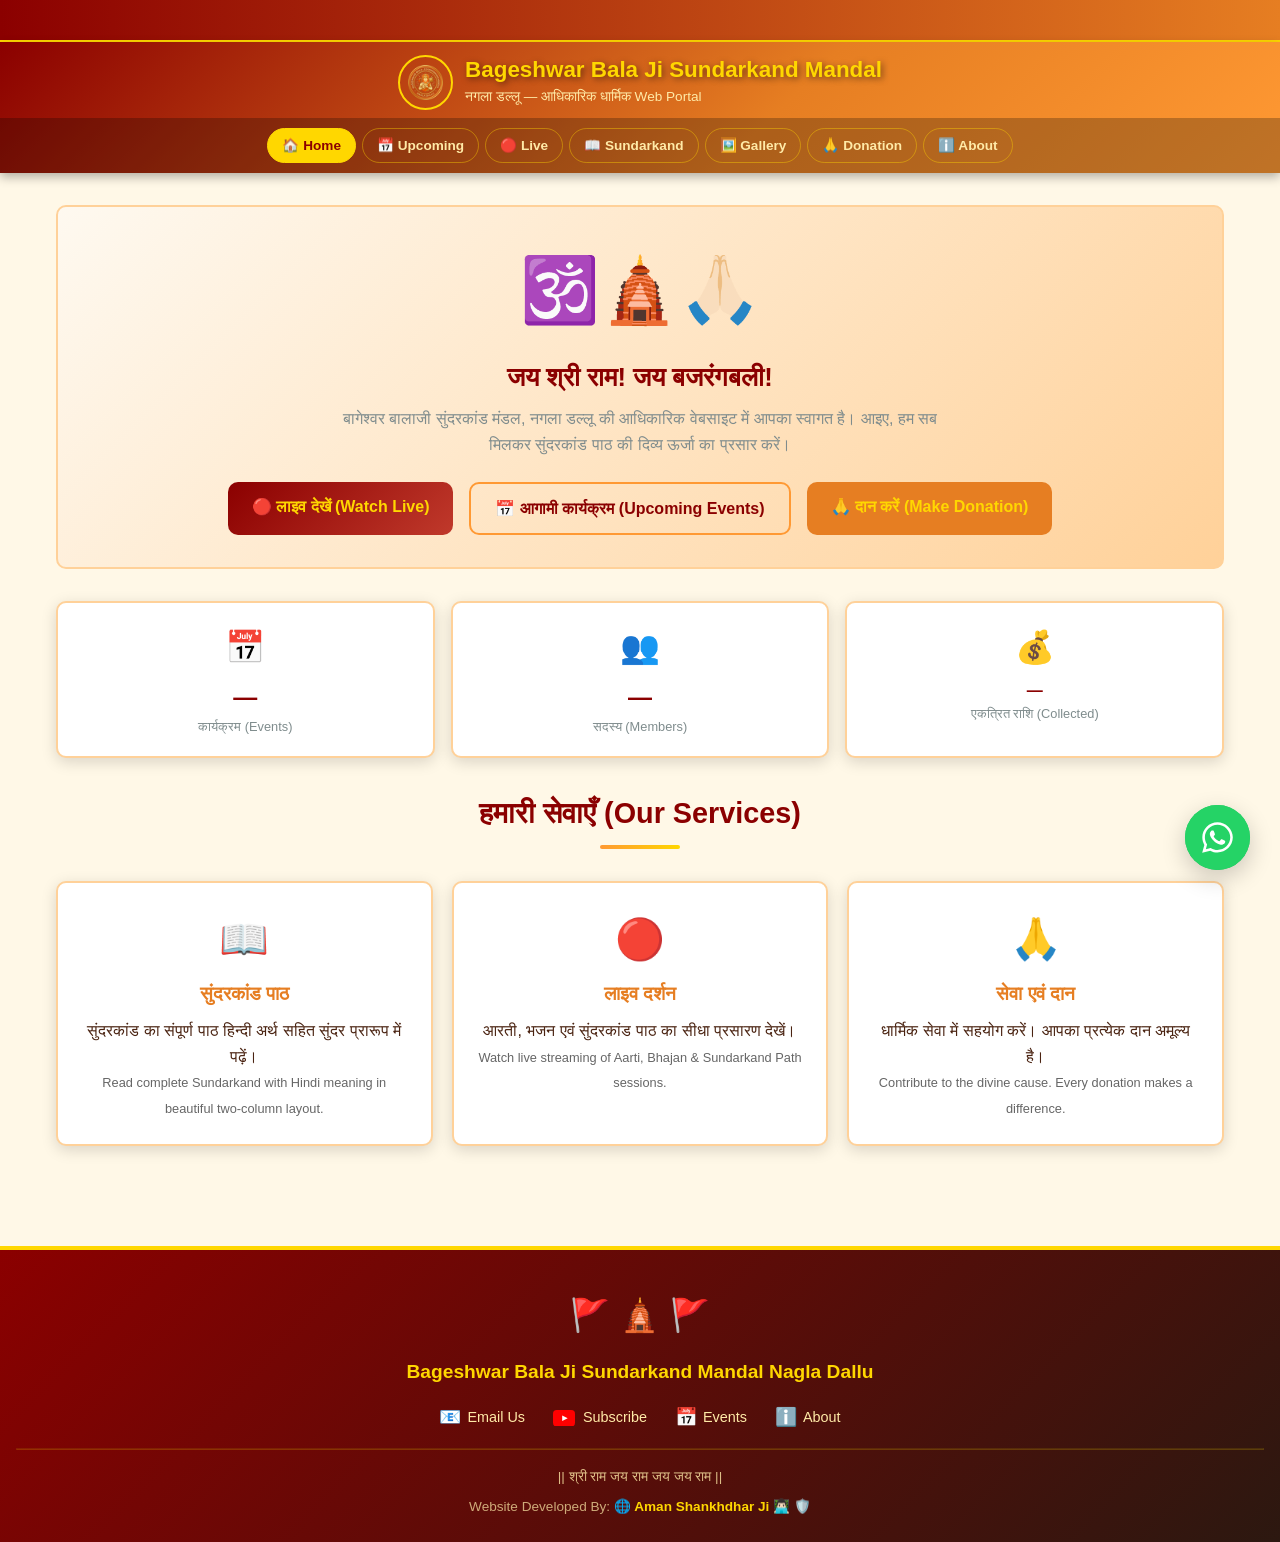
==== commit 03d63c3e: "Update index.html new icon update" ====
--- a/index.html
+++ b/index.html
@@ -190,40 +190,120 @@
     <script type="module" src="js/home.js"></script>
   <!-- Floating WhatsApp Button START -->
 <style>
-@keyframes floatWhatsapp {
-  0% { transform: translateY(0px); }
-  50% { transform: translateY(-6px); }
-  100% { transform: translateY(0px); }
-}
+    :root {
+        --wa-color: #25D366;
+        --wa-glow: rgba(37, 211, 102, 0.5);
+    }
+
+    .wa-float-container {
+        position: fixed;
+        bottom: 30px;
+        right: 30px;
+        z-index: 9999;
+        display: flex;
+        align-items: center;
+        flex-direction: row-reverse; /* Places label to the left of the button */
+        font-family: 'Segoe UI', Roboto, Arial, sans-serif;
+    }
+
+    /* The Main Button */
+    .wa-main-btn {
+        width: 65px;
+        height: 65px;
+        background-color: var(--wa-color);
+        border-radius: 50%;
+        display: flex;
+        align-items: center;
+        justify-content: center;
+        box-shadow: 0 8px 25px rgba(0, 0, 0, 0.2);
+        transition: all 0.3s cubic-bezier(0.175, 0.885, 0.32, 1.275);
+        position: relative;
+        text-decoration: none;
+        /* Animation applied here so it never stops */
+        animation: wa-bounce 3s ease-in-out infinite;
+    }
+
+    /* Floating Animation */
+    @keyframes wa-bounce {
+        0%, 100% { transform: translateY(0); }
+        50% { transform: translateY(-12px); }
+    }
+
+    /* The Ripple Effect (Glow Pulse) */
+    .wa-main-btn::before {
+        content: "";
+        position: absolute;
+        width: 100%;
+        height: 100%;
+        background-color: var(--wa-color);
+        border-radius: 50%;
+        z-index: -1;
+        animation: wa-ripple 2s infinite;
+    }
+
+    @keyframes wa-ripple {
+        0% { transform: scale(1); opacity: 0.8; }
+        100% { transform: scale(1.6); opacity: 0; }
+    }
+
+    /* SVG Icon Style */
+    .wa-main-btn svg {
+        width: 35px;
+        height: 35px;
+        fill: white;
+    }
+
+    /* The "Hidden" Label (Tooltip) */
+    .wa-label {
+        margin-right: 15px;
+        background: #333;
+        color: white;
+        padding: 8px 16px;
+        border-radius: 20px;
+        font-weight: 600;
+        font-size: 13px;
+        opacity: 0;
+        visibility: hidden;
+        transform: translateX(15px);
+        transition: all 0.3s ease;
+        white-space: nowrap;
+        pointer-events: none;
+        box-shadow: 0 4px 12px rgba(0,0,0,0.15);
+    }
+
+    /* Hover State: Reveal Label and Scale Button */
+    .wa-float-container:hover .wa-label {
+        opacity: 1;
+        visibility: visible;
+        transform: translateX(0);
+    }
+
+    .wa-float-container:hover .wa-main-btn {
+        transform: scale(1.1);
+        box-shadow: 0 12px 30px var(--wa-glow);
+    }
+
+    /* Mobile Optimization: Simpler look on phones */
+    @media (max-width: 768px) {
+        .wa-float-container { bottom: 20px; right: 20px; }
+        .wa-main-btn { width: 60px; height: 60px; }
+        .wa-label { display: none; } /* Labels can clutter small mobile screens */
+    }
 </style>
 
-<a href="https://chat.whatsapp.com/KI2jvB22PejKQcpKCHP8Ee?mode=gi_t"
-   target="_blank"
-   title="हमारे व्हाट्सएप ग्रुप से जुड़ें"
-   style="
-     position:fixed;
-     bottom:20px;
-     right:20px;
-     width:70px;
-     height:70px;
-     display:flex;
-     align-items:center;
-     justify-content:center;
-     border-radius:50%;
-     background:#ffffff;
-     box-shadow:0 6px 18px rgba(0,0,0,0.25);
-     z-index:9999;
-     animation:floatWhatsapp 2s ease-in-out infinite;
-     transition:all 0.3s ease;
-     text-decoration:none;
-   "
-   onmouseover="this.style.transform='scale(1.1)'"
-   onmouseout="this.style.transform='scale(1)'"
->
-<svg xmlns="http://www.w3.org/2000/svg" shape-rendering="geometricPrecision" text-rendering="geometricPrecision" image-rendering="optimizeQuality" fill-rule="evenodd" clip-rule="evenodd" viewBox="0 0 511.935 193.898"><path fill="#fff" d="M160.363 23.664h269.866c34.911 0 57.219 18.917 66.95 43.132 3.822 9.51 5.733 19.829 5.733 30.146 0 10.316-1.912 20.636-5.734 30.147-9.733 24.22-32.043 43.144-66.949 43.144H160.393a97.399 97.399 0 0020.485-24.851c12.406-21.487 16.62-47.692 9.701-73.514-5.214-19.456-16.012-35.945-30.216-48.204z"/><path fill="#4D4D4D" fill-rule="nonzero" d="M148.029 14.606h282.2c39.201 0 64.32 21.416 75.336 48.828 4.247 10.568 6.37 22.038 6.37 33.508 0 11.47-2.124 22.94-6.371 33.509-11.019 27.418-36.14 48.84-75.335 48.84H148.113a96.393 96.393 0 0012.28-9.058h269.836c34.906 0 57.216-18.924 66.949-43.144 3.822-9.511 5.734-19.831 5.734-30.147 0-10.317-1.911-20.636-5.733-30.146-9.731-24.215-32.039-43.132-66.95-43.132H160.363a97.651 97.651 0 00-12.334-9.058z"/><path fill="#1A1A1A" fill-rule="nonzero" d="M228.229 122.841V74.987h29.886v8.952h-17.906V95.34h13.59v8.887h-13.59v18.614h-11.98zm49.079.515c-3.306 0-6.108-.515-8.416-1.534-2.308-1.02-4.165-2.416-5.561-4.198-1.395-1.782-2.404-3.832-3.027-6.14-.622-2.308-.923-4.745-.902-7.321.065-3.821.892-7.042 2.48-9.661 1.589-2.619 3.768-4.605 6.538-5.958 2.769-1.352 5.946-2.029 9.532-2.029 4.422 0 7.954.881 10.584 2.641 2.63 1.761 4.509 4.09 5.646 6.989 1.138 2.898 1.675 6.065 1.611 9.499-.043 3.843-.848 7.075-2.426 9.705-1.578 2.63-3.757 4.626-6.527 5.979-2.769 1.352-5.947 2.028-9.532 2.028zm.257-8.05c2.297 0 3.897-.848 4.788-2.534.891-1.685 1.331-4.229 1.331-7.643 0-1.932-.183-3.703-.547-5.303-.365-1.599-.977-2.876-1.836-3.832-.859-.955-2.039-1.427-3.543-1.427-2.34 0-3.961.847-4.873 2.544-.912 1.695-1.374 4.175-1.374 7.438 0 1.976.193 3.779.569 5.411.376 1.632.998 2.931 1.878 3.897.881.966 2.083 1.449 3.607 1.449zm24.475 7.535V70.542h11.658v52.299H302.04zm20.289 0V70.542h11.657v52.299h-11.657zm35.81.515c-3.306 0-6.108-.515-8.416-1.534-2.308-1.02-4.165-2.416-5.561-4.198-1.395-1.782-2.404-3.832-3.027-6.14-.622-2.308-.923-4.745-.902-7.321.065-3.821.892-7.042 2.48-9.661 1.589-2.619 3.768-4.605 6.538-5.958 2.769-1.352 5.946-2.029 9.532-2.029 4.422 0 7.954.881 10.584 2.641 2.63 1.761 4.509 4.09 5.646 6.989 1.138 2.898 1.675 6.065 1.611 9.499-.043 3.843-.848 7.075-2.426 9.705-1.578 2.63-3.757 4.626-6.527 5.979-2.769 1.352-5.947 2.028-9.532 2.028zm.257-8.05c2.297 0 3.897-.848 4.788-2.534.891-1.685 1.331-4.229 1.331-7.643 0-1.932-.183-3.703-.547-5.303-.365-1.599-.977-2.876-1.836-3.832-.859-.955-2.039-1.427-3.543-1.427-2.339 0-3.961.847-4.873 2.544-.912 1.695-1.374 4.175-1.374 7.438 0 1.976.193 3.779.569 5.411.376 1.632.998 2.931 1.878 3.897.881.966 2.083 1.449 3.607 1.449zm30.207 8.05l-10.755-36.39h11.335l3.285 14.492 3.092 14.943h-2.448l3.478-14.943 4.251-14.492h10.434l4.251 14.492 3.22 14.878h-2.318l3.027-14.878 3.413-14.492h10.821l-11.336 36.39h-10.176l-5.217-17.647-2.319-11.464h1.932l-2.383 11.464-5.023 17.647h-10.564z"/><path fill="#25D366" fill-rule="nonzero" d="M71.868 3.319C97.691-3.6 123.896.615 145.384 13.02c21.508 12.418 38.274 33.017 45.195 58.848 6.919 25.822 2.705 52.027-9.701 73.514-12.417 21.509-33.015 38.275-58.848 45.197-25.822 6.919-52.028 2.705-73.515-9.701-21.509-12.417-38.274-33.017-45.196-58.848C-3.6 96.208.615 70.002 13.02 48.515 25.438 27.006 46.037 10.241 71.868 3.319z"/><path fill="#fff" d="M139.876 51.815A57.266 57.266 0 0099.27 34.907h-.175c-31.769 0-57.624 25.861-57.624 57.65v.003a57.663 57.663 0 007.72 28.812l-8.203 29.881 30.564-8.022a57.636 57.636 0 0027.533 7.028l.001.001c-.002-.001.012-.001.012-.001 31.842 0 57.664-25.822 57.664-57.663a57.67 57.67 0 00-16.889-40.769l.003-.012zm-40.761 88.734a47.837 47.837 0 01-24.404-6.705l-1.756-1.047-18.137 4.751 4.823-17.679-1.133-1.814a47.995 47.995 0 01-7.374-25.545c0-26.469 21.466-47.934 47.934-47.934a47.935 47.935 0 0133.954 14.098 47.975 47.975 0 0114.044 33.912c0 26.484-21.472 47.963-47.957 47.963h.006zm26.29-35.918c-1.447-.729-8.524-4.202-9.836-4.684-1.312-.482-2.277-.729-3.256.728-.979 1.457-3.724 4.684-4.563 5.654-.839.969-1.684 1.095-3.112.366-1.428-.728-6.092-2.248-11.577-7.158a43.853 43.853 0 01-8.054-9.978c-.844-1.447-.092-2.224.641-2.928.734-.704 1.448-1.679 2.157-2.523a9.483 9.483 0 001.446-2.41 2.66 2.66 0 00-.116-2.523c-.391-.723-3.286-7.814-4.443-10.703-1.158-2.89-2.359-2.413-3.246-2.48-.888-.068-1.8-.043-2.75-.043a5.307 5.307 0 00-3.859 1.799c-1.298 1.433-5.026 4.93-5.026 12.021 0 7.091 5.156 13.931 5.88 14.905.724.975 10.158 15.519 24.63 21.756 3.435 1.476 6.117 2.364 8.201 3.049a19.917 19.917 0 009.068.564c2.768-.405 8.518-3.478 9.729-6.84 1.211-3.363 1.206-6.271.844-6.845-.362-.574-1.297-.994-2.749-1.732l-.009.005z"/></svg>
-
-
-</a>
+<div class="wa-float-container">
+    <a href="https://chat.whatsapp.com/KI2jvB22PejKQcpKCHP8Ee" 
+       target="_blank" 
+       rel="noopener" 
+       class="wa-main-btn">
+        <svg viewBox="0 0 448 512" xmlns="http://www.w3.org/2000/svg">
+            <path d="M380.9 97.1C339 55.1 283.2 32 223.9 32c-122.4 0-222 99.6-222 222 0 39.1 10.2 77.3 29.6 111L0 480l117.7-30.9c32.4 17.7 68.9 27 106.1 27h.1c122.3 0 224.1-99.6 224.1-222 0-59.3-25.2-115-67.1-157zm-157 341.6c-33.2 0-65.7-8.9-94-25.7l-6.7-4-69.8 18.3L72 359.2l-4.4-7c-18.5-29.4-28.2-63.3-28.2-98.2 0-101.7 82.8-184.5 184.6-184.5 49.3 0 95.6 19.2 130.4 54.1 34.8 34.9 56.2 81.2 56.1 130.5 0 101.8-84.9 184.6-186.6 184.6zm101.2-138.2c-5.5-2.8-32.8-16.2-37.9-18-5.1-1.9-8.8-2.8-12.5 2.8-3.7 5.6-14.3 18-17.6 21.8-3.2 3.7-6.5 4.2-12 1.4-5.5-2.8-23.2-8.5-44.2-27.1-16.4-14.6-27.4-32.7-30.6-38.2-3.2-5.6-.3-8.6 2.4-11.3 2.5-2.4 5.5-6.5 8.3-9.7 2.8-3.3 3.7-5.5 5.5-9.2 1.8-3.7.9-6.9-.5-9.7-1.4-2.8-12.5-30.1-17.1-41.2-4.5-10.8-9.1-9.3-12.5-9.5-3.2-.2-6.9-.2-10.6-.2-3.7 0-9.7 1.4-14.8 6.9-5.1 5.6-19.4 19-19.4 46.3 0 27.3 19.9 53.7 22.6 57.4 2.8 3.7 39.1 59.7 94.8 83.8 13.2 5.8 23.5 9.2 31.5 11.8 13.3 4.2 25.4 3.6 35 2.2 10.7-1.6 32.8-13.4 37.4-26.4 4.6-13 4.6-24.1 3.2-26.4-1.3-2.5-5-3.9-10.5-6.6z"/>
+        </svg>
+    </a>
+
+    <span class="wa-label">Join WhatsApp Group</span>
+</div>
+
 <!-- Floating WhatsApp Button END -->
   </body>
 </html>
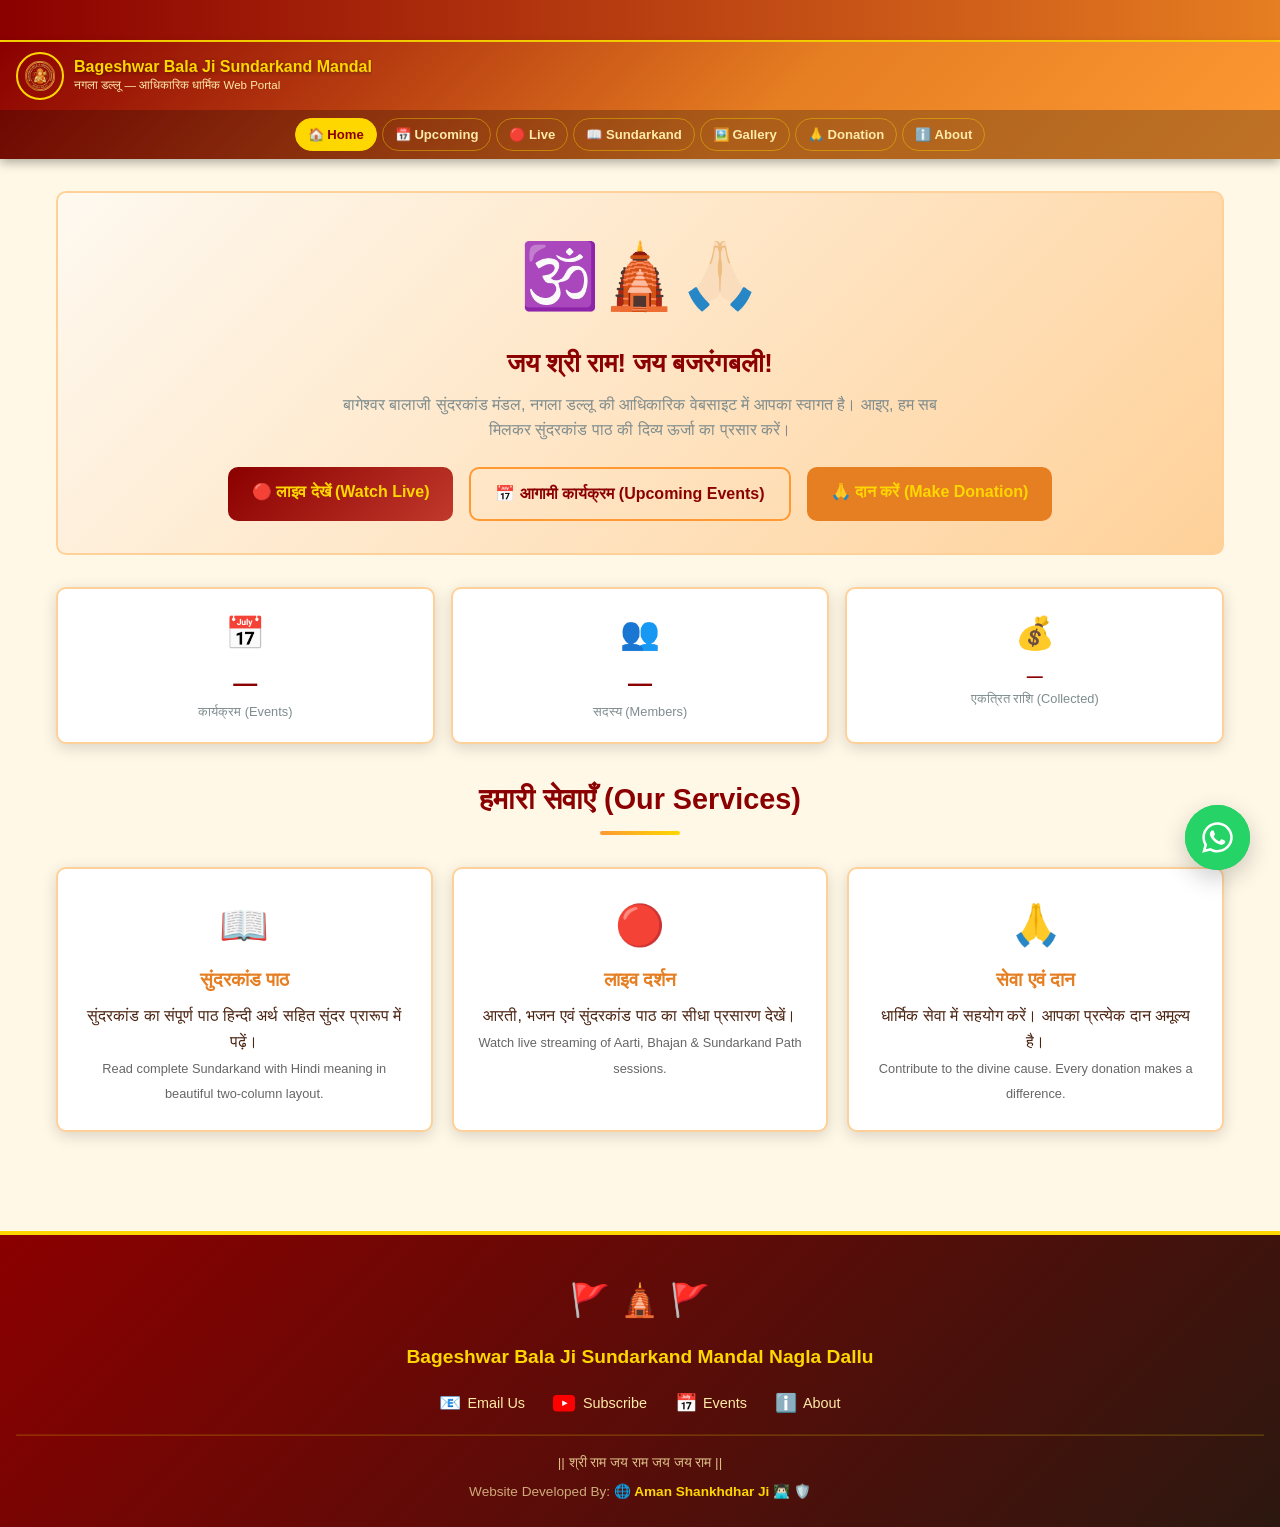
==== commit cd7ecbea: "Updated with new header index.html yupp ai" ====
--- a/index.html
+++ b/index.html
@@ -17,38 +17,50 @@
     </div>
 
     <!-- ─── HEADER ─── -->
-    <header>
-      <div class="header-top">
-        <img
-          src="assets/hanuman-banner.jpg"
-          alt="Hanuman Banner"
-          class="header-banner-img"
-          onerror="this.style.display='none'"
-        />
-        <div class="header-logo-row">
-          <img
-            src="assets/logo.png"
-            alt="Mandal Logo"
-            class="header-logo"
-            onerror="this.outerHTML='<span class=\'header-logo-fallback\'>🚩</span>'"
-          />
-          <div class="header-title-block">
-            <div class="header-title">Bageshwar Bala Ji Sundarkand Mandal</div>
-            <div class="header-subtitle">नगला डल्लू — आधिकारिक धार्मिक Web Portal</div>
-          </div>
-        </div>
-      </div>
-      <nav>
-        <a href="index.html" class="active">🏠 Home</a>
-        <a href="upcoming.html">📅 Upcoming</a>
-        <a href="live.html">🔴 Live</a>
-        <a href="sundarkand.html">📖 Sundarkand</a>
-        <a href="gallery.html">🖼️ Gallery</a>
-        <a href="donation.html">🙏 Donation</a>
-        <a href="about.html">ℹ️ About</a>
-        
-      </nav>
-    </header>
+<header>
+  <!-- Banner Image -->
+  <img
+    src="assets/hanuman-banner.jpg"
+    alt="Hanuman Banner"
+    class="header-banner-img"
+    onerror="this.style.display='none'"
+  />
+
+  <!-- Logo Row + Hamburger -->
+  <div class="header-top">
+    <!-- Logo + Title (always in one row) -->
+    <div class="header-logo-row">
+      <img
+        src="assets/logo.png"
+        alt="Mandal Logo"
+        class="header-logo"
+        onerror="this.outerHTML='<span class=\'header-logo-fallback\'>🚩</span>'"
+      />
+      <div class="header-title-block">
+        <div class="header-title">Bageshwar Bala Ji Sundarkand Mandal</div>
+        <div class="header-subtitle">नगला डल्लू — आधिकारिक धार्मिक Web Portal</div>
+      </div>
+    </div>
+
+    <!-- Hamburger Button (only visible on mobile) -->
+    <button class="hamburger-btn" id="hamburger-btn" aria-label="Menu">
+      <span></span>
+      <span></span>
+      <span></span>
+    </button>
+  </div>
+
+  <!-- Navigation -->
+  <nav id="main-nav">
+    <a href="index.html"class="active">🏠 Home</a>
+    <a href="upcoming.html">📅 Upcoming</a>
+    <a href="live.html">🔴 Live</a>
+    <a href="sundarkand.html">📖 Sundarkand</a>
+    <a href="gallery.html">🖼️ Gallery</a>
+    <a href="donation.html">🙏 Donation</a>
+    <a href="about.html">ℹ️ About</a>
+  </nav>
+</header>
 
     <!-- ─── MAIN CONTENT ─── -->
     <main>
@@ -305,5 +317,25 @@
 </div>
 
 <!-- Floating WhatsApp Button END -->
+    <!-- Hamburger Menu Script -->
+<script>
+  const hamburgerBtn = document.getElementById('hamburger-btn');
+  const mainNav = document.getElementById('main-nav');
+
+  if (hamburgerBtn && mainNav) {
+    hamburgerBtn.addEventListener('click', function () {
+      this.classList.toggle('open');
+      mainNav.classList.toggle('mobile-open');
+    });
+
+    // Close menu when any nav link is clicked
+    mainNav.querySelectorAll('a').forEach(function (link) {
+      link.addEventListener('click', function () {
+        hamburgerBtn.classList.remove('open');
+        mainNav.classList.remove('mobile-open');
+      });
+    });
+  }
+</script>
   </body>
 </html>
--- a/css/style.css
+++ b/css/style.css
@@ -87,87 +87,140 @@
 /* ============================================
    HEADER
    ============================================ */
+
+/* ============================================
+   HEADER — Complete Rewrite
+   ============================================ */
+
 header {
   background: linear-gradient(135deg, var(--red-dark) 0%, var(--saffron-dark) 60%, var(--saffron) 100%);
   color: var(--gold);
-  text-align: center;
   position: sticky;
   top: 0;
   z-index: 999;
   box-shadow: 0 4px 10px rgba(0, 0, 0, 0.3);
 }
 
-.header-top {
-  padding: 0.8rem 1rem 0.5rem;
-}
-
+/* Banner image at very top of header */
 .header-banner-img {
   width: 100%;
-  max-height: 100px;
+  max-height: 90px;
   object-fit: cover;
-  border-radius: 0 0 8px 8px;
-  margin-bottom: 0.5rem;
-}
-
+  display: block;
+}
+
+/* Row containing logo + title + hamburger */
+.header-top {
+  display: flex;
+  align-items: center;
+  justify-content: space-between;
+  padding: 0.6rem 1rem;
+  gap: 0.5rem;
+}
+
+/* Logo + Title group — always in one row */
 .header-logo-row {
   display: flex;
   align-items: center;
-  justify-content: center;
-  gap: 12px;
-  flex-wrap: wrap;
+  gap: 10px;
+  flex: 1;
+  min-width: 0;
 }
 
 .header-logo {
-  width: 55px;
-  height: 55px;
+  width: 48px;
+  height: 48px;
   border-radius: 50%;
   border: 2px solid var(--gold);
   object-fit: cover;
+  flex-shrink: 0;
 }
 
 .header-logo-fallback {
-  font-size: 2.5rem;
+  font-size: 2rem;
+  flex-shrink: 0;
 }
 
 .header-title-block {
-  text-align: left;
+  min-width: 0;
 }
 
 .header-title {
-  font-size: 1.4rem;
+  font-size: 1rem;
   font-weight: 900;
-  text-shadow: 2px 2px 6px rgba(0, 0, 0, 0.5);
+  color: var(--gold);
+  text-shadow: 1px 1px 4px rgba(0,0,0,0.4);
   line-height: 1.2;
-  color: var(--gold);
+  white-space: nowrap;
+  overflow: hidden;
+  text-overflow: ellipsis;
 }
 
 .header-subtitle {
-  font-size: 0.85rem;
+  font-size: 0.72rem;
   color: var(--gold-light);
-  margin-top: 2px;
-}
-
-/* ============================================
-   NAVIGATION
-   ============================================ */
+  white-space: nowrap;
+  overflow: hidden;
+  text-overflow: ellipsis;
+}
+
+/* ── HAMBURGER BUTTON ── */
+.hamburger-btn {
+  display: none; /* hidden on desktop */
+  flex-direction: column;
+  justify-content: center;
+  align-items: center;
+  gap: 5px;
+  width: 40px;
+  height: 40px;
+  background: rgba(255,255,255,0.15);
+  border: 2px solid rgba(255,215,0,0.5);
+  border-radius: 8px;
+  cursor: pointer;
+  flex-shrink: 0;
+  padding: 6px;
+  transition: all 0.3s ease;
+}
+
+.hamburger-btn span {
+  display: block;
+  width: 22px;
+  height: 2px;
+  background: var(--gold);
+  border-radius: 2px;
+  transition: all 0.3s ease;
+}
+
+.hamburger-btn.open span:nth-child(1) {
+  transform: translateY(7px) rotate(45deg);
+}
+.hamburger-btn.open span:nth-child(2) {
+  opacity: 0;
+}
+.hamburger-btn.open span:nth-child(3) {
+  transform: translateY(-7px) rotate(-45deg);
+}
+
+/* ── DESKTOP NAV ── */
 nav {
   background: rgba(0, 0, 0, 0.25);
-  padding: 0.6rem 0.5rem;
+  padding: 0.5rem 1rem;
   display: flex;
   flex-wrap: wrap;
   justify-content: center;
-  gap: 6px;
+  gap: 5px;
 }
 
 nav a {
   color: var(--gold-light);
   border: 1px solid rgba(255, 215, 0, 0.4);
-  padding: 6px 14px;
+  padding: 5px 12px;
   border-radius: 20px;
-  font-size: 0.85rem;
+  font-size: 0.82rem;
   font-weight: 600;
-  transition: var(--transition);
+  transition: all 0.3s ease;
   white-space: nowrap;
+  text-decoration: none;
 }
 
 nav a:hover,
@@ -176,6 +229,59 @@
   color: var(--red-dark);
   border-color: var(--gold);
 }
+
+/* ── MOBILE STYLES ── */
+@media (max-width: 768px) {
+
+  .header-title {
+    font-size: 0.85rem;
+  }
+
+  .header-subtitle {
+    font-size: 0.65rem;
+  }
+
+  /* Show hamburger on mobile */
+  .hamburger-btn {
+    display: flex;
+  }
+
+  /* Hide desktop nav on mobile by default */
+  nav {
+    display: none;
+    flex-direction: column;
+    align-items: stretch;
+    padding: 0.5rem 0.8rem;
+    gap: 4px;
+    background: linear-gradient(135deg, var(--red-dark), var(--saffron-dark));
+  }
+
+  /* Show nav when open class is added */
+  nav.mobile-open {
+    display: flex;
+    animation: slideDown 0.3s ease;
+  }
+
+  @keyframes slideDown {
+    from {
+      opacity: 0;
+      transform: translateY(-10px);
+    }
+    to {
+      opacity: 1;
+      transform: translateY(0);
+    }
+  }
+
+  nav a {
+    border-radius: 8px;
+    padding: 10px 14px;
+    font-size: 0.9rem;
+    border: 1px solid rgba(255,215,0,0.3);
+    text-align: left;
+  }
+}
+
 
 /* ============================================
    MAIN CONTENT AREA
@@ -1415,4 +1521,4 @@
   .stats-row { grid-template-columns: repeat(3, 1fr); }
   .stat-box .stat-number { font-size: 1.2rem; }
   main { padding: 1.5rem 0.8rem; }
-}+}
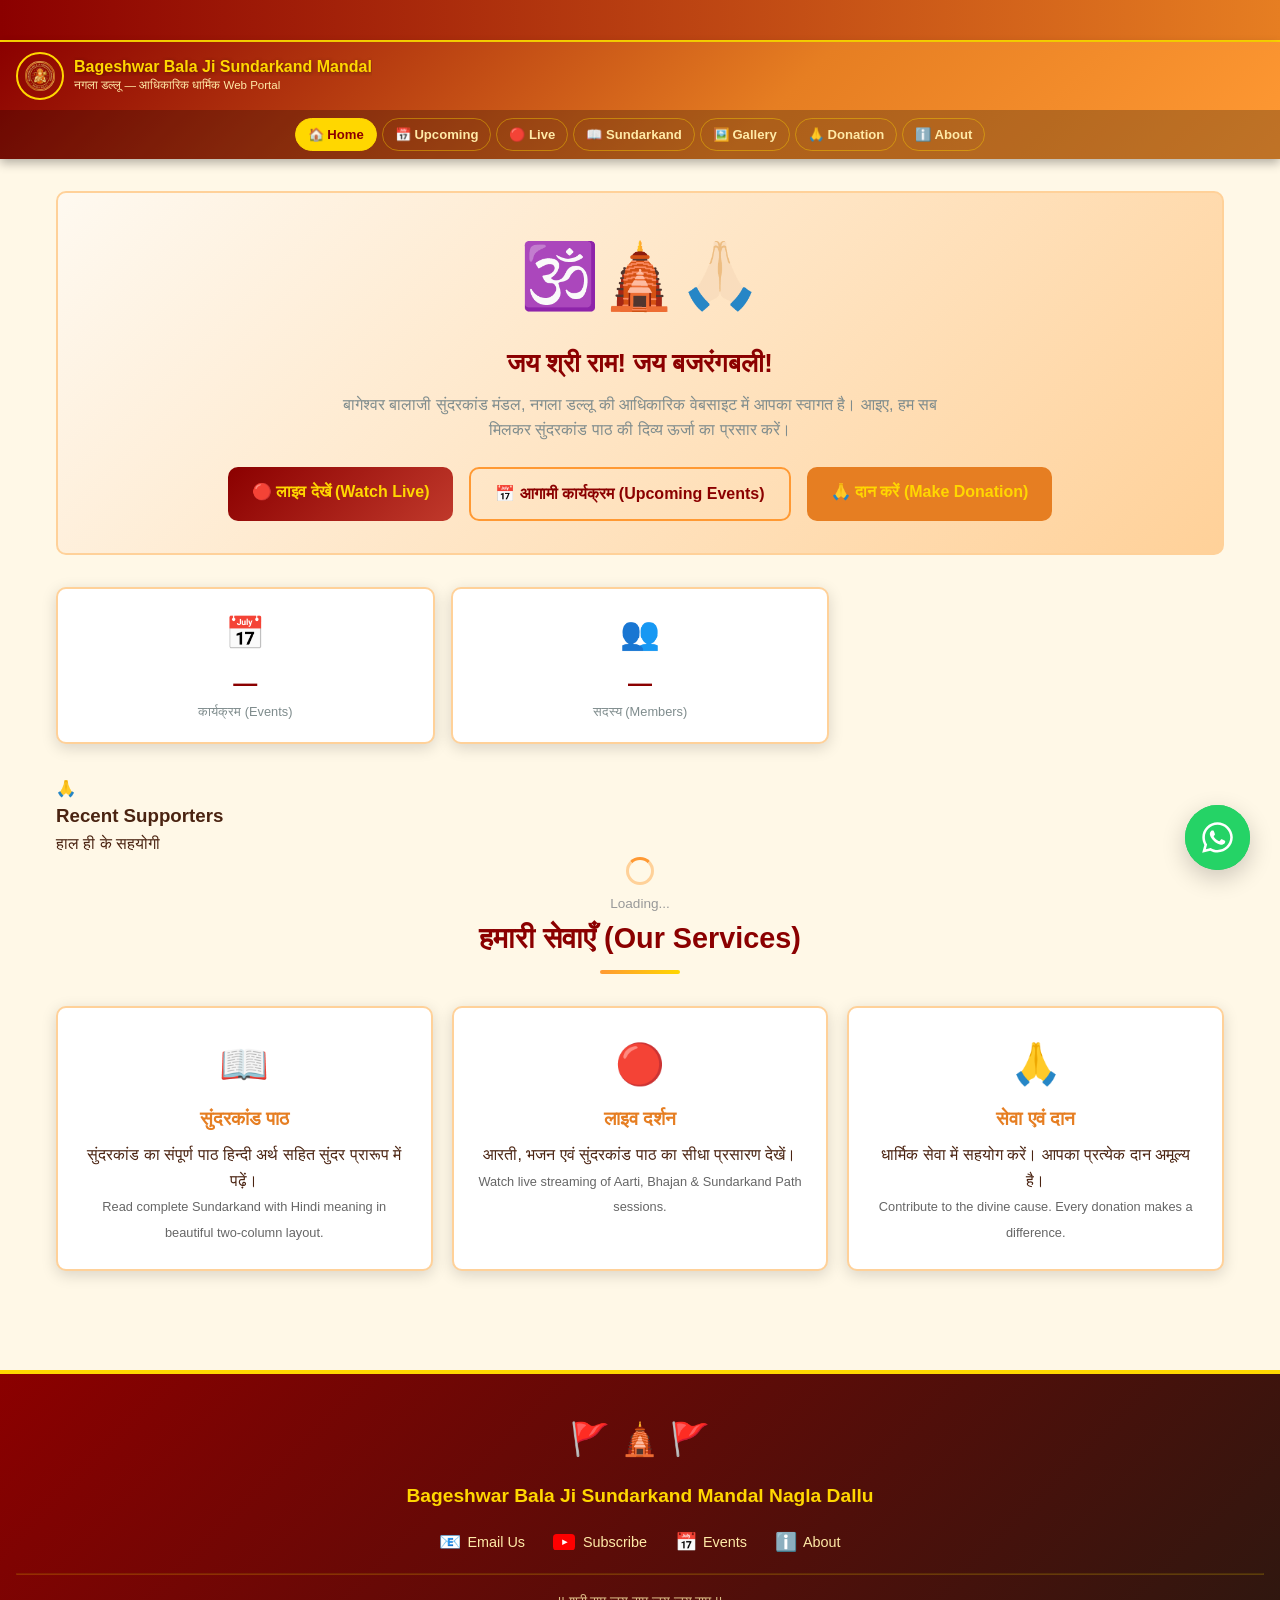
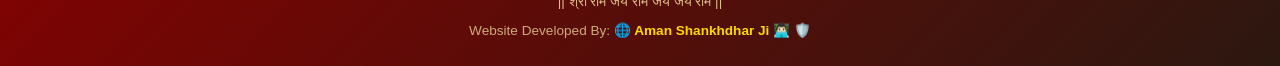
==== commit e18bc224: "Update index.html fix collection" ====
--- a/index.html
+++ b/index.html
@@ -85,24 +85,36 @@
         </div>
       </div>
 
-      <!-- Quick Stats -->
-      <div class="stats-row">
-        <div class="stat-box">
-          <div class="stat-icon">📅</div>
-          <div class="stat-number" id="stat-events">—</div>
-          <div class="stat-label">कार्यक्रम (Events)</div>
-        </div>
-        <div class="stat-box">
-          <div class="stat-icon">👥</div>
-          <div class="stat-number" id="stat-members">—</div>
-          <div class="stat-label">सदस्य (Members)</div>
-        </div>
-        <div class="stat-box">
-          <div class="stat-icon">💰</div>
-          <div class="stat-number" id="stat-collection" style="font-size:1rem;">—</div>
-          <div class="stat-label">एकत्रित राशि (Collected)</div>
-        </div>
-      </div>
+      <!-- Quick Stats — Collected section removed -->
+<div class="stats-row">
+  <div class="stat-box">
+    <div class="stat-icon">📅</div>
+    <div class="stat-number" id="stat-events">—</div>
+    <div class="stat-label">कार्यक्रम (Events)</div>
+  </div>
+  <div class="stat-box">
+    <div class="stat-icon">👥</div>
+    <div class="stat-number" id="stat-members">—</div>
+    <div class="stat-label">सदस्य (Members)</div>
+  </div>
+</div>
+
+<!-- Recent Supporters Card -->
+<div class="supporters-card" id="supporters-card">
+  <div class="supporters-header">
+    <span class="supporters-icon">🙏</span>
+    <div>
+      <h3 class="supporters-title">Recent Supporters</h3>
+      <p class="supporters-subtitle">हाल ही के सहयोगी</p>
+    </div>
+  </div>
+  <div class="supporters-list" id="supporters-list">
+    <div class="supporters-loading">
+      <div class="spinner" style="width:28px; height:28px; border-width:3px; margin:0 auto 0.5rem;"></div>
+      <p style="color:#999; font-size:0.85rem; text-align:center;">Loading...</p>
+    </div>
+  </div>
+</div>
 
       <!-- Quick Navigation Cards -->
       <h2 class="section-title">हमारी सेवाएँ (Our Services)</h2>
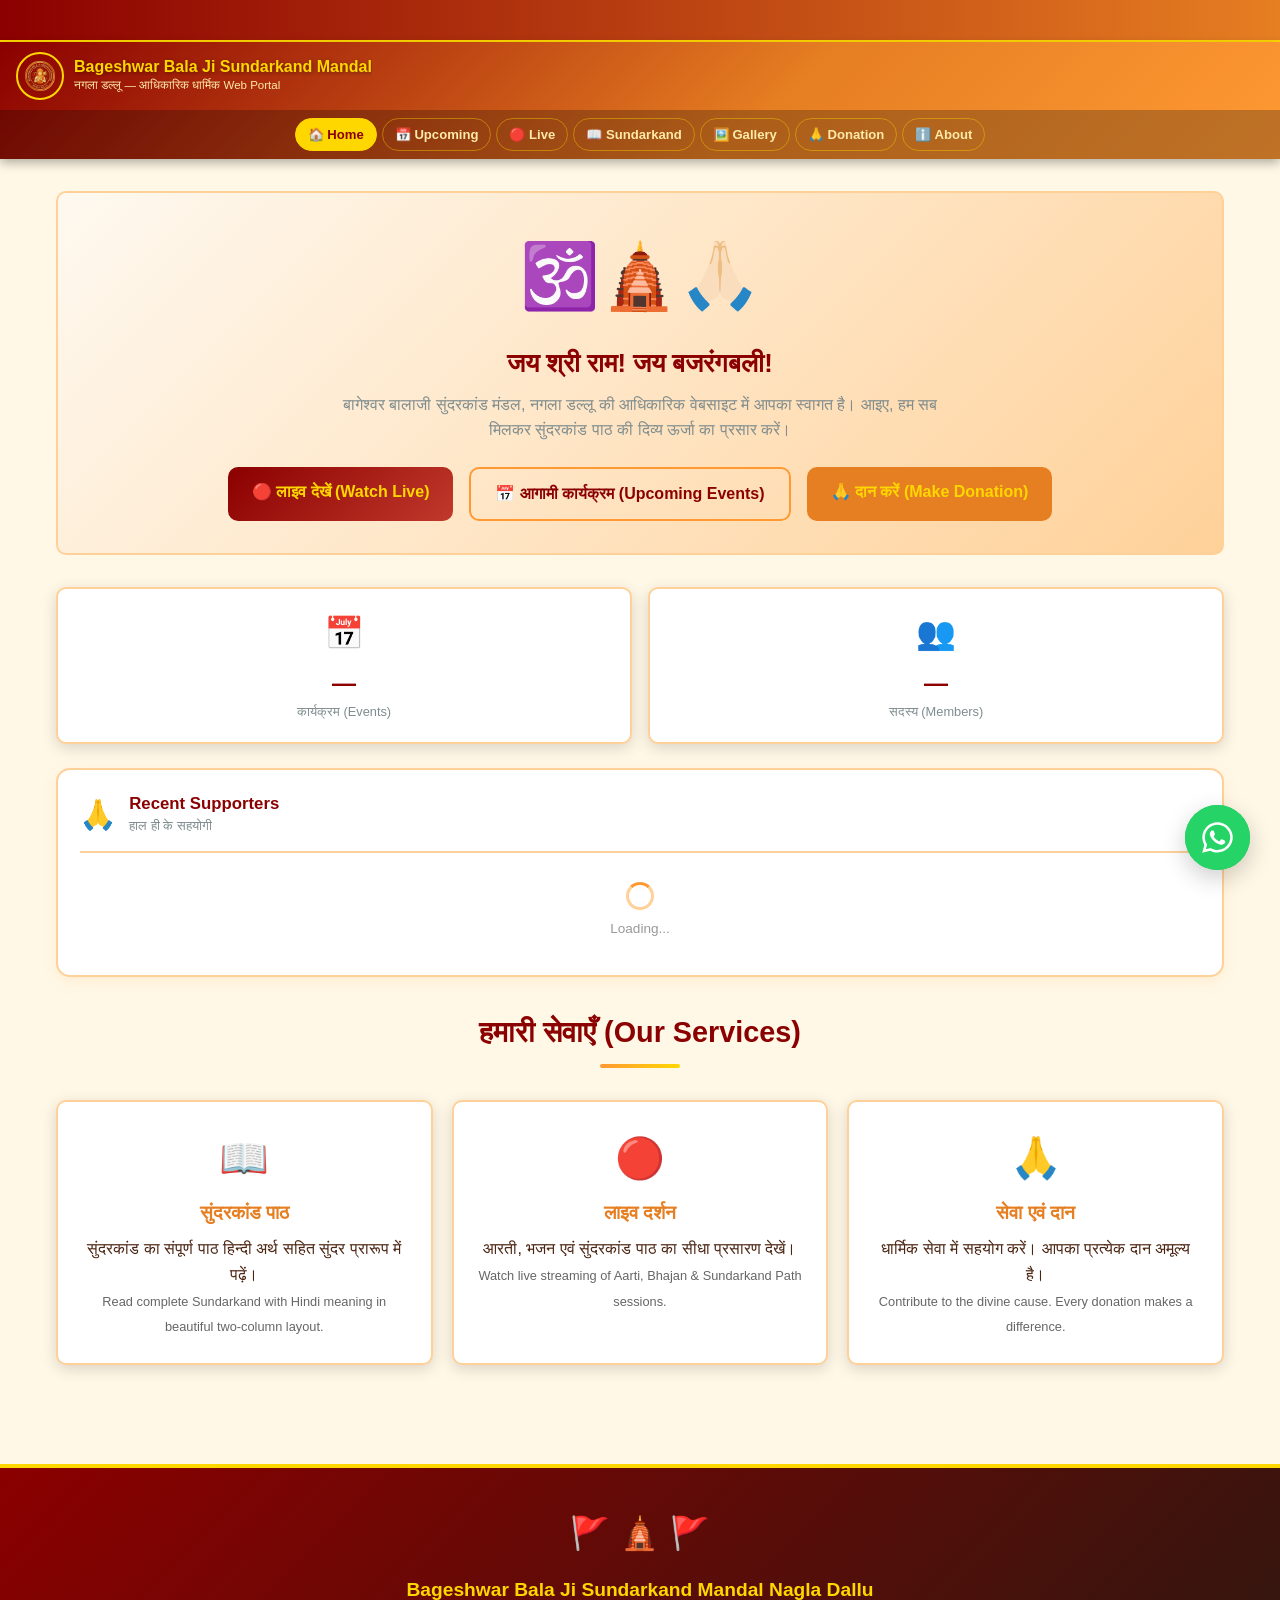
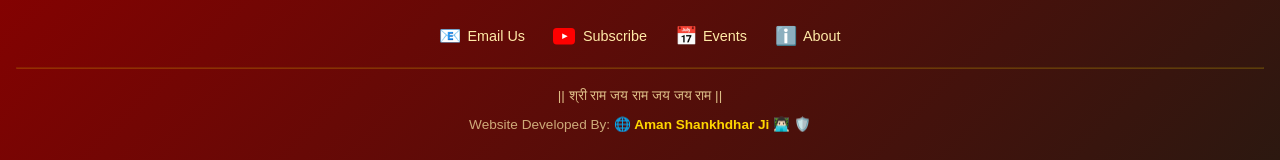
==== commit 8d3a2d17: "Yt fix" ====
--- a/index.html
+++ b/index.html
@@ -174,7 +174,7 @@
   </a>
 
   <!-- YouTube -->
-  <a href="https://www.youtube.com/@balajisundarkand"
+  <a href="https://www.youtube.com/@BalaJiSundarkand?sub_confirmation=1"
      target="_blank" 
      rel="noopener"
      style="display:flex; align-items:center; gap:8px; text-decoration:none;">
--- a/css/style.css
+++ b/css/style.css
@@ -668,9 +668,9 @@
 
 .stats-row {
   display: grid;
-  grid-template-columns: repeat(3, 1fr);
+  grid-template-columns: repeat(2, 1fr);
   gap: 1rem;
-  margin-bottom: 2rem;
+  margin-bottom: 1.5rem;
 }
 
 .stat-box {
@@ -1522,3 +1522,127 @@
   .stat-box .stat-number { font-size: 1.2rem; }
   main { padding: 1.5rem 0.8rem; }
 }
+
+/* ============================================
+   RECENT SUPPORTERS CARD
+   ============================================ */
+.supporters-card {
+  background: var(--white);
+  border: 2px solid var(--saffron-light);
+  border-radius: 14px;
+  padding: 1.4rem;
+  margin-bottom: 2rem;
+  box-shadow: 0 4px 15px rgba(255, 153, 51, 0.12);
+  animation: supporterGlow 3s ease-in-out infinite;
+}
+
+@keyframes supporterGlow {
+  0%, 100% {
+    box-shadow: 0 4px 15px rgba(255, 153, 51, 0.12);
+    border-color: var(--saffron-light);
+  }
+  50% {
+    box-shadow: 0 4px 28px rgba(255, 153, 51, 0.28);
+    border-color: var(--saffron);
+  }
+}
+
+.supporters-header {
+  display: flex;
+  align-items: center;
+  gap: 0.8rem;
+  margin-bottom: 1rem;
+  padding-bottom: 0.8rem;
+  border-bottom: 2px solid var(--saffron-light);
+}
+
+.supporters-icon {
+  font-size: 1.8rem;
+  flex-shrink: 0;
+}
+
+.supporters-title {
+  font-size: 1.05rem;
+  font-weight: 800;
+  color: var(--red-dark);
+  margin: 0;
+  line-height: 1.2;
+}
+
+.supporters-subtitle {
+  font-size: 0.8rem;
+  color: var(--text-muted);
+  margin: 2px 0 0;
+}
+
+.supporters-list {
+  display: flex;
+  flex-direction: column;
+  gap: 0.5rem;
+}
+
+.supporters-loading {
+  text-align: center;
+  padding: 0.8rem 0;
+}
+
+.supporter-item {
+  display: flex;
+  align-items: center;
+  gap: 0.75rem;
+  padding: 0.65rem 0.9rem;
+  background: linear-gradient(135deg, var(--bg-cream), rgba(255, 209, 153, 0.15));
+  border-radius: 10px;
+  border-left: 4px solid var(--saffron);
+  opacity: 0;
+  animation: fadeInUp 0.4s ease forwards;
+}
+
+.supporter-item:nth-child(1) { animation-delay: 0.1s; }
+.supporter-item:nth-child(2) { animation-delay: 0.22s; }
+.supporter-item:nth-child(3) { animation-delay: 0.34s; }
+
+@keyframes fadeInUp {
+  from {
+    opacity: 0;
+    transform: translateY(8px);
+  }
+  to {
+    opacity: 1;
+    transform: translateY(0);
+  }
+}
+
+.supporter-avatar {
+  width: 34px;
+  height: 34px;
+  background: linear-gradient(135deg, var(--saffron), var(--gold));
+  border-radius: 50%;
+  display: flex;
+  align-items: center;
+  justify-content: center;
+  font-size: 0.9rem;
+  font-weight: 800;
+  color: white;
+  flex-shrink: 0;
+}
+
+.supporter-name {
+  font-size: 0.95rem;
+  font-weight: 700;
+  color: var(--text-main);
+}
+
+.supporter-tag {
+  font-size: 0.72rem;
+  color: var(--text-muted);
+  margin-top: 1px;
+}
+
+.supporters-empty {
+  text-align: center;
+  padding: 1.2rem;
+  color: var(--text-muted);
+  font-size: 0.88rem;
+  line-height: 1.6;
+}
